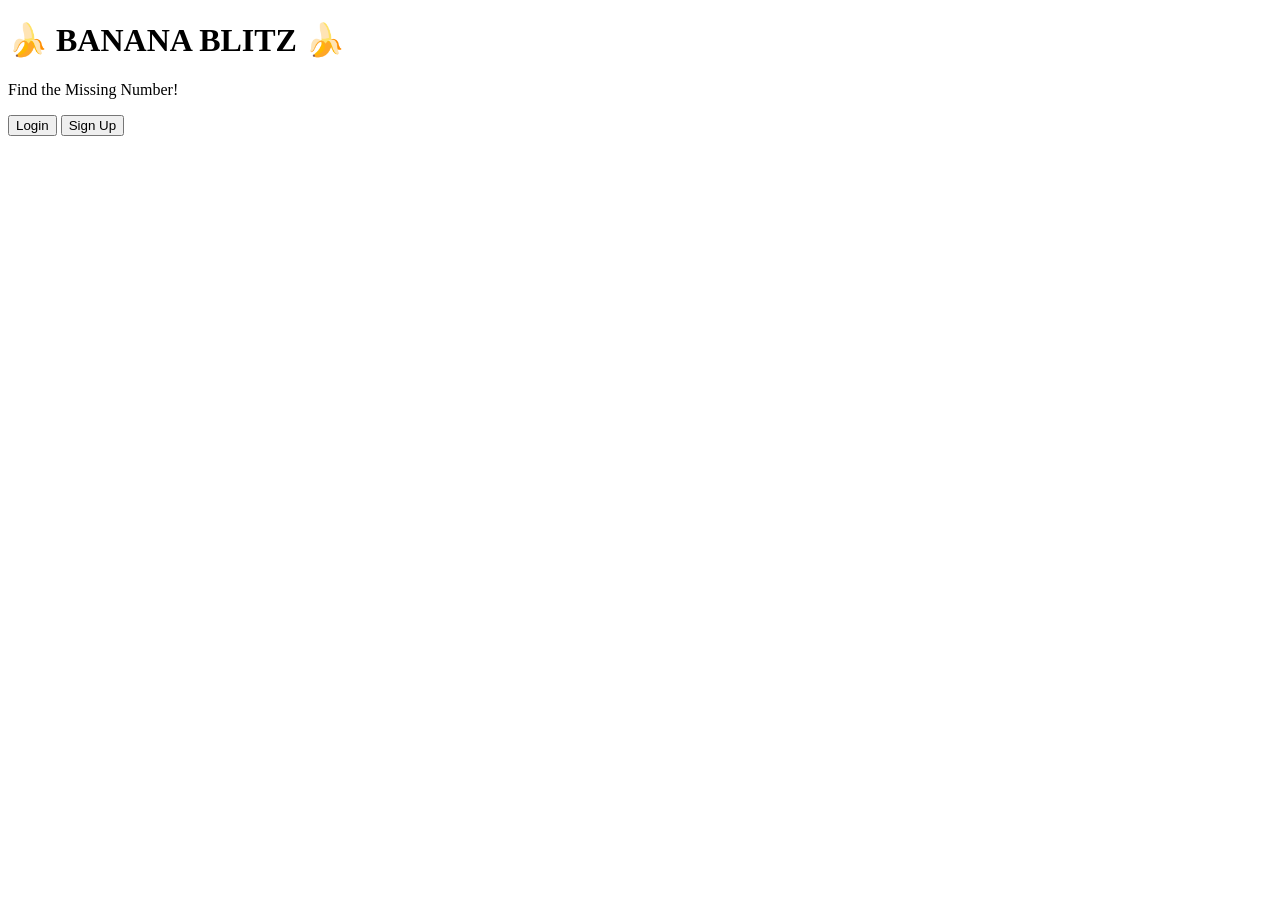
==== index.html @ c2230bfd "create login, signup pages & add assets" ====
<!DOCTYPE html>
<html>
<head>
  <title>Banana Blitz</title>
  
  <!-- Link to external CSS file -->
  <link rel="stylesheet" href="style.css">
</head>
<body>

<!-- Main entry page -->
<div class="container">
  <!-- Page title -->
  <h1>🍌 BANANA BLITZ 🍌</h1>
  <!-- Short description -->
  <p>Find the Missing Number!</p>

  <!-- Navigation buttons -->
  <button onclick="location.href='login.html'">Login</button>
  <button onclick="location.href='signup.html'">Sign Up</button>
</div>

</body>
</html>
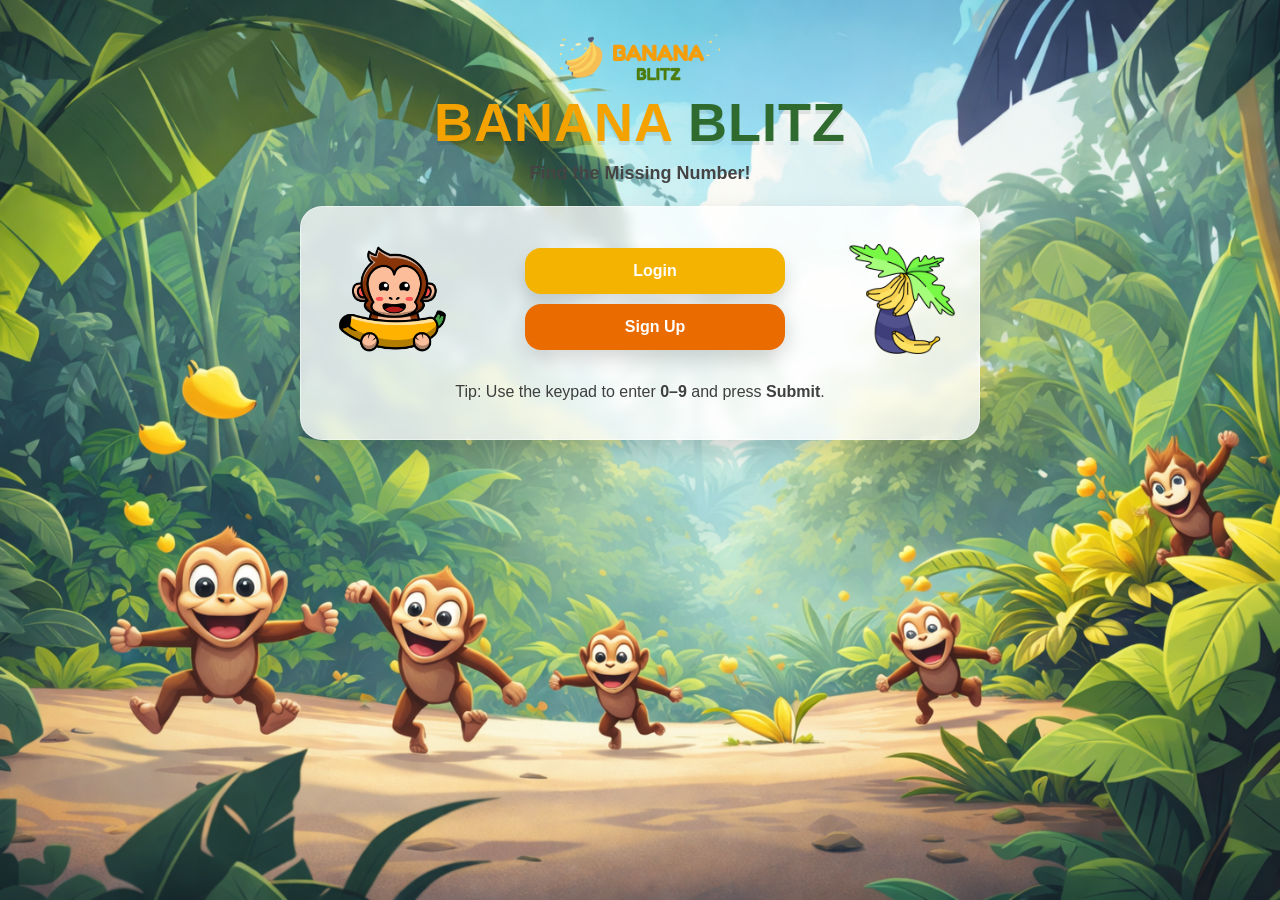
==== commit d410d4ca: "add logo and bg to all pages" ====
--- a/index.html
+++ b/index.html
@@ -1,24 +1,35 @@
 <!DOCTYPE html>
-<html>
+<html lang="en">
 <head>
+  <meta charset="UTF-8" />
+  <meta name="viewport" content="width=device-width, initial-scale=1.0"/>
   <title>Banana Blitz</title>
-  
-  <!-- Link to external CSS file -->
-  <link rel="stylesheet" href="style.css">
+  <link rel="stylesheet" href="style.css"/>
 </head>
-<body>
+<body class="bg">
+  <div class="page">
+    <header class="topBrand">
+      <img class="logo" src="assets/img/logo.png" alt="Banana Blitz Logo">
+      <h1 class="title">BANANA <span>BLITZ</span></h1>
+      <p class="subtitle">Find the Missing Number!</p>
+    </header>
 
-<!-- Main entry page -->
-<div class="container">
-  <!-- Page title -->
-  <h1>🍌 BANANA BLITZ 🍌</h1>
-  <!-- Short description -->
-  <p>Find the Missing Number!</p>
+    <main class="card centerCard">
+      <div class="heroRow">
+        <img class="heroMonkey" src="assets/img/monkey.png" alt="Monkey">
+        <div class="heroButtons">
+          <button class="btn btn-yellow" id="goLogin">Login</button>
+          <button class="btn btn-orange" id="goSignup">Sign Up</button>
+        </div>
+        <img class="heroBanana" src="assets/img/banana.png" alt="Banana">
+      </div>
 
-  <!-- Navigation buttons -->
-  <button onclick="location.href='login.html'">Login</button>
-  <button onclick="location.href='signup.html'">Sign Up</button>
-</div>
+      <p class="hint">
+        Tip: Use the keypad to enter <b>0–9</b> and press <b>Submit</b>.
+      </p>
+    </main>
+  </div>
 
+  <script type="module" src="app.js"></script>
 </body>
 </html>
--- a/style.css
+++ b/style.css
@@ -0,0 +1,262 @@
+:root{
+  --shadow: 0 10px 25px rgba(0,0,0,.15);
+  --card: rgba(255,255,255,.78);
+  --stroke: rgba(255,255,255,.45);
+  --text: #2b2b2b;
+}
+
+*{ box-sizing:border-box; }
+a{ color:#ff7a00; font-weight:700; text-decoration:none; }
+a:hover{ text-decoration:underline; }
+
+body.bg{
+  margin:0;
+  font-family: "Segoe UI", Arial, sans-serif;
+  color:var(--text);
+  background: url("assets/img/background.png") center/cover no-repeat fixed;
+  min-height:100vh;
+}
+
+.page{
+  max-width: 980px;
+  margin: 0 auto;
+  padding: 24px 16px 40px;
+  position: relative;
+}
+
+.backBtn{
+  position:absolute;
+  top:18px;
+  left:18px;
+  width:54px;
+  height:54px;
+  border:none;
+  border-radius:999px;
+  background:#f5b300;
+  box-shadow: var(--shadow);
+  font-size:26px;
+  cursor:pointer;
+}
+
+.topBrand{
+  text-align:center;
+  margin-top: 10px;
+}
+.topBrand.small{ margin-top: 30px; }
+.logo{ width:160px; display:block; margin:0 auto 8px; }
+.smallLogo{ width:110px; }
+.title{
+  margin:0;
+  font-size: 54px;
+  letter-spacing:1px;
+  font-weight: 900;
+  color:#f3a200;
+  text-shadow:0 4px 0 rgba(0,0,0,.08);
+}
+.title span{
+  color:#2f6b2f;
+}
+.subtitle{
+  margin:10px 0 0;
+  font-size: 18px;
+  font-weight:600;
+  color:#444;
+}
+
+.card{
+  margin: 22px auto 0;
+  padding: 22px;
+  border-radius: 22px;
+  background: var(--card);
+  border: 1px solid var(--stroke);
+  box-shadow: var(--shadow);
+  backdrop-filter: blur(6px);
+}
+
+.centerCard{ text-align:center; max-width: 680px; }
+.formCard{ max-width: 620px; }
+
+.label{
+  display:block;
+  text-align:left;
+  margin: 12px 0 6px;
+  font-weight: 800;
+}
+
+.input{
+  width:100%;
+  padding: 14px 14px;
+  border-radius: 14px;
+  border: 1px solid rgba(0,0,0,.1);
+  font-size: 16px;
+  outline:none;
+}
+
+.btn{
+  border:none;
+  border-radius: 16px;
+  padding: 14px 18px;
+  font-weight: 900;
+  font-size: 16px;
+  cursor:pointer;
+  box-shadow: 0 10px 18px rgba(0,0,0,.14);
+  transition: transform .06s ease;
+}
+.btn:active{ transform: translateY(2px); }
+.btn.full{ width:100%; margin-top: 12px; }
+
+.btn-yellow{ background:#f3b300; color:white; }
+.btn-orange{ background:#ea6b00; color:white; }
+.btn-green{ background:#2fb35a; color:white; }
+.btn-blue{ background:#2f85d6; color:white; }
+.btn-red{ background:#e23b3b; color:white; }
+.btn-dark{ background:#2b2b2b; color:white; }
+
+.smallBtn{ padding:10px 12px; border-radius:12px; font-size:14px; }
+
+.msg{ margin-top: 10px; font-weight: 800; }
+.smallText{ margin-top: 12px; }
+
+.h2{ margin: 0 0 12px; }
+.center{ text-align:center; }
+
+.heroRow{
+  display:flex;
+  align-items:center;
+  justify-content:space-between;
+  gap:16px;
+}
+.heroMonkey{ width:140px; }
+.heroBanana{ width:110px; }
+.heroButtons{ display:flex; flex-direction:column; gap:10px; width: 260px; }
+
+.hint{ opacity:.9; margin-top:14px; }
+
+.bottomDecor{
+  display:flex;
+  justify-content:space-between;
+  margin-top: 14px;
+  opacity:.95;
+}
+.decorMonkey{ width:160px; }
+.decorBanana{ width:120px; }
+
+.topBar{
+  display:flex;
+  justify-content:flex-end;
+}
+.userBox{
+  display:flex;
+  gap:10px;
+  align-items:center;
+  font-weight:900;
+}
+
+.levelsGrid{
+  display:grid;
+  grid-template-columns: repeat(3, 1fr);
+  gap: 14px;
+  margin-top: 18px;
+}
+.levelCard{
+  border-radius: 22px;
+  padding: 18px;
+  background: rgba(255,255,255,.78);
+  box-shadow: var(--shadow);
+  border: 1px solid rgba(255,255,255,.5);
+  text-align:center;
+}
+.levelCard h3{ margin:0 0 6px; font-size:22px; }
+.levelCard p{ margin:0 0 12px; font-weight:800; }
+
+.levelCard.green{ outline: 3px solid rgba(47,179,90,.2); }
+.levelCard.orange{ outline: 3px solid rgba(234,107,0,.2); }
+.levelCard.red{ outline: 3px solid rgba(226,59,59,.2); }
+
+.rowBtns{
+  display:flex;
+  gap: 12px;
+  justify-content:center;
+  margin-top: 14px;
+}
+
+/* GAME */
+.gameTop{
+  display:flex;
+  justify-content:space-between;
+  align-items:center;
+  margin-top: 12px;
+}
+.pill{
+  padding: 10px 14px;
+  border-radius: 999px;
+  background: rgba(255,255,255,.75);
+  border: 1px solid rgba(255,255,255,.5);
+  box-shadow: var(--shadow);
+  font-weight: 900;
+}
+.timerPill{
+  padding: 10px 14px;
+  border-radius: 999px;
+  background:#2fb35a;
+  color:white;
+  box-shadow: var(--shadow);
+  font-weight: 900;
+}
+
+.gameArea{ max-width: 760px; }
+.answerBox{ display:flex; justify-content:center; margin: 12px 0; }
+.answerInput{
+  width: 160px;
+  text-align:center;
+  font-size: 28px;
+  font-weight: 900;
+}
+
+.keypad{
+  display:grid;
+  grid-template-columns: repeat(4, 1fr);
+  gap: 10px;
+  margin: 12px 0;
+}
+.key{
+  background:white;
+  border: 1px solid rgba(0,0,0,.08);
+  border-radius: 14px;
+  padding: 14px;
+  font-weight: 900;
+  font-size: 18px;
+  cursor:pointer;
+  box-shadow: 0 8px 16px rgba(0,0,0,.10);
+}
+
+.bigScore{
+  font-size: 70px;
+  font-weight: 1000;
+  color:#ea6b00;
+  text-shadow:0 6px 0 rgba(0,0,0,.06);
+  margin: 10px 0 6px;
+}
+
+/* Leaderboard */
+.tableHead, .tableRow{
+  display:grid;
+  grid-template-columns: 90px 1fr 130px;
+  gap: 10px;
+  padding: 10px;
+  font-weight: 900;
+}
+.tableHead{
+  border-bottom: 2px solid rgba(0,0,0,.08);
+}
+.tableRow{
+  border-bottom: 1px solid rgba(0,0,0,.06);
+  align-items:center;
+}
+.tableRow:last-child{ border-bottom:none; }
+
+@media (max-width: 780px){
+  .levelsGrid{ grid-template-columns: 1fr; }
+  .heroRow{ flex-direction:column; }
+  .heroButtons{ width:100%; }
+}
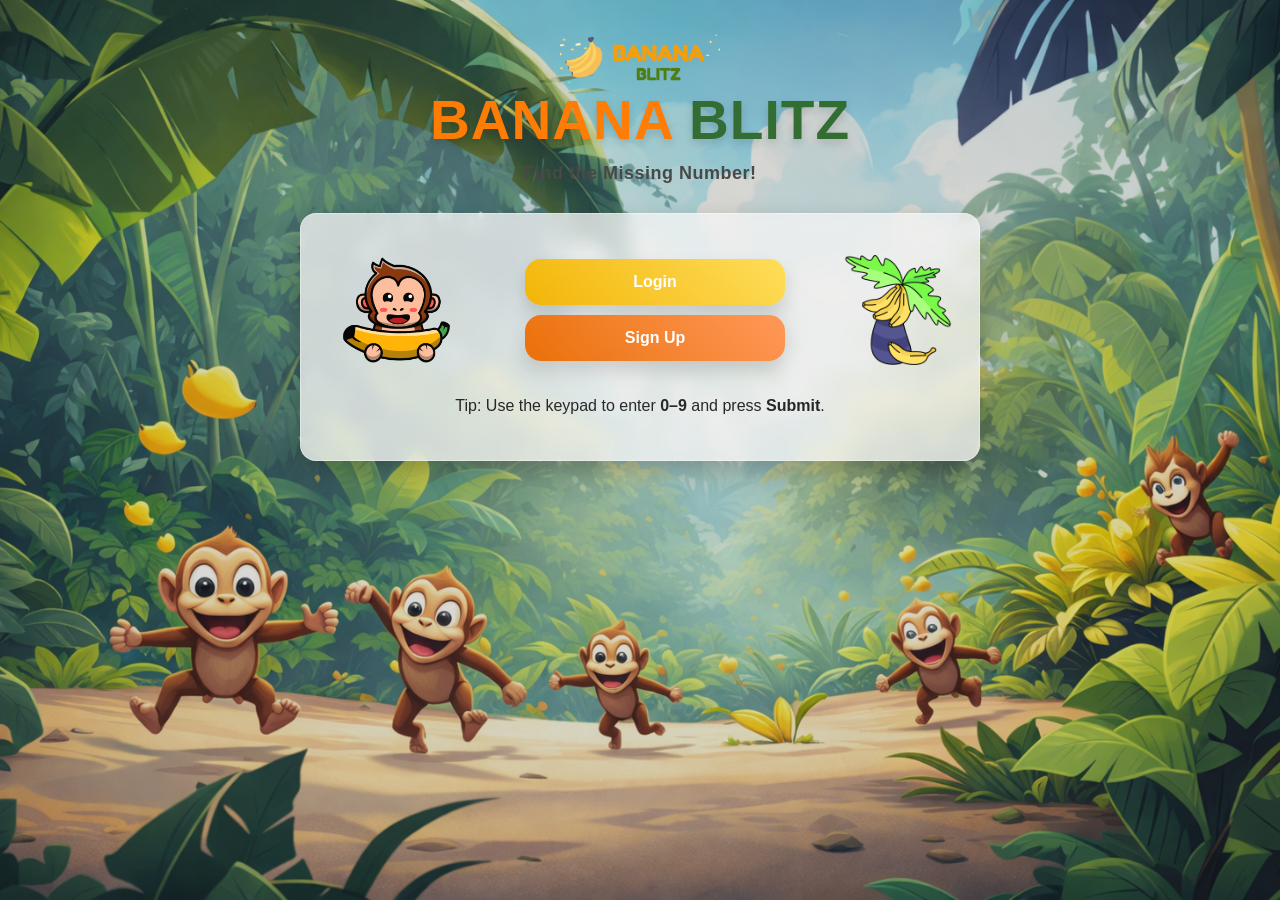
==== commit 9f59dbc5: "modified" ====
--- a/index.html
+++ b/index.html
@@ -30,6 +30,14 @@
     </main>
   </div>
 
-  <script type="module" src="app.js"></script>
+  <script>
+    // redirect main page buttons to login and signup pages
+    document.getElementById('goLogin').addEventListener('click', () => {
+      location.href = 'login.html';
+    });
+    document.getElementById('goSignup').addEventListener('click', () => {
+      location.href = 'signup.html';
+    });
+  </script>
 </body>
 </html>
--- a/style.css
+++ b/style.css
@@ -1,20 +1,52 @@
 :root{
-  --shadow: 0 10px 25px rgba(0,0,0,.15);
-  --card: rgba(255,255,255,.78);
-  --stroke: rgba(255,255,255,.45);
-  --text: #2b2b2b;
+  --shadow: 0 10px 25px rgba(0,0,0,.25);
+  --card: rgba(245,245,245,.78);
+  --card-alt: rgba(255,255,255,.9);
+  --stroke: rgba(255,255,255,.35);
+  --text: #1f1f1f;
+  --primary: #ff7a00;
+  --accent: #2f85d6;
+  --radius: 16px;
+  --space: 14px;
+  --transition: .3s ease;
+  --btn-grad-yellow: linear-gradient(45deg,#f3b300,#ffdd55);
+  --btn-grad-orange: linear-gradient(45deg,#ea6b00,#ff9553);
+  --btn-grad-green: linear-gradient(45deg,#2fb35a,#66d37f);
+  --btn-grad-blue: linear-gradient(45deg,#2f85d6,#69aaff);
+  --btn-grad-red: linear-gradient(45deg,#e23b3b,#ff6b6b);
+  --btn-grad-dark: linear-gradient(45deg,#2b2b2b,#434343);
 }
 
 *{ box-sizing:border-box; }
-a{ color:#ff7a00; font-weight:700; text-decoration:none; }
-a:hover{ text-decoration:underline; }
+html{ scroll-behavior:smooth; overflow-x:hidden; }
+body, input, button, textarea{ -webkit-font-smoothing: antialiased; }
+body{font-family: 'Segoe UI', Arial, sans-serif; line-height:1.5; color:var(--text); background-color:#fafafa;}
+
+a{ color:var(--primary); font-weight:700; text-decoration:none; transition: color .2s ease; }
+a:hover{ text-decoration:underline; color:darken(var(--primary),10%); }
+
+/* custom scrollbar */
+::-webkit-scrollbar { width: 8px; }
+::-webkit-scrollbar-track { background: rgba(0,0,0,.1); }
+::-webkit-scrollbar-thumb { background: rgba(0,0,0,.2); border-radius: 4px; }
+::-webkit-scrollbar-thumb:hover { background: rgba(0,0,0,.3); }
 
 body.bg{
   margin:0;
-  font-family: "Segoe UI", Arial, sans-serif;
   color:var(--text);
-  background: url("assets/img/background.png") center/cover no-repeat fixed;
+  background: url("assets/img/background.png") center/cover no-repeat;
+  background-color: rgba(0,0,0,.15);
+  background-blend-mode: darken;
   min-height:100vh;
+  animation: bgMove 60s linear infinite;
+  position: relative;
+}
+body.bg:after{
+  content:'';
+  position:absolute;
+  top:0; left:0; right:0; bottom:0;
+  background: radial-gradient(circle at center, rgba(255,255,255,.05) 0%, transparent 70%);
+  pointer-events:none;
 }
 
 .page{
@@ -22,6 +54,8 @@
   margin: 0 auto;
   padding: 24px 16px 40px;
   position: relative;
+  opacity:0;
+  animation: slideIn .6s ease-out forwards;
 }
 
 .backBtn{
@@ -32,15 +66,22 @@
   height:54px;
   border:none;
   border-radius:999px;
-  background:#f5b300;
+  background: linear-gradient(45deg,#f5b300,#ffea00);
   box-shadow: var(--shadow);
   font-size:26px;
   cursor:pointer;
+  transition: transform .2s ease, box-shadow .3s ease;
+}
+.backBtn:hover{
+  animation: bounce .6s;
+  transform: rotate(-10deg) scale(1.1);
+  box-shadow: 0 12px 28px rgba(0,0,0,.3);
 }
 
 .topBrand{
   text-align:center;
   margin-top: 10px;
+  animation: floatBtn 8s ease-in-out infinite;
 }
 .topBrand.small{ margin-top: 30px; }
 .logo{ width:160px; display:block; margin:0 auto 8px; }
@@ -50,8 +91,14 @@
   font-size: 54px;
   letter-spacing:1px;
   font-weight: 900;
-  color:#f3a200;
-  text-shadow:0 4px 0 rgba(0,0,0,.08);
+  color:var(--primary);
+  text-shadow:0 4px 8px rgba(0,0,0,.15);
+  line-height:1.1;
+  animation: titlePop 8s ease-in-out infinite alternate;
+  opacity:0;
+  animation-name: titlePop, fadeIn;
+  animation-duration: 8s, .8s;
+  animation-fill-mode: forwards;
 }
 .title span{
   color:#2f6b2f;
@@ -61,16 +108,31 @@
   font-size: 18px;
   font-weight:600;
   color:#444;
+  opacity:.95;
+  opacity:0;
+  animation: fadeIn .8s .2s forwards;
+  letter-spacing: .5px;
 }
 
 .card{
-  margin: 22px auto 0;
-  padding: 22px;
-  border-radius: 22px;
+  margin: 26px auto 0;
+  padding: 26px;
+  border-radius: var(--radius);
   background: var(--card);
   border: 1px solid var(--stroke);
   box-shadow: var(--shadow);
-  backdrop-filter: blur(6px);
+  backdrop-filter: blur(8px);
+  opacity:0;
+  animation: fadeIn .6s forwards;
+  transition: transform var(--transition), box-shadow var(--transition), background var(--transition);
+}
+.card:hover{
+  background: var(--card-alt);
+  transform: translateY(-3px) rotateY(2deg);
+}
+.card:hover{
+  transform: translateY(-4px);
+  box-shadow: 0 15px 30px rgba(0,0,0,.2);
 }
 
 .centerCard{ text-align:center; max-width: 680px; }
@@ -81,38 +143,105 @@
   text-align:left;
   margin: 12px 0 6px;
   font-weight: 800;
+  opacity:0;
+  animation: fadeIn .8s forwards;
+  text-shadow: 0 1px 2px rgba(0,0,0,.1);
+  letter-spacing:.3px;
 }
 
 .input{
   width:100%;
-  padding: 14px 14px;
-  border-radius: 14px;
-  border: 1px solid rgba(0,0,0,.1);
+  padding: var(--space);
+  border-radius: var(--radius);
+  border: 1px solid rgba(0,0,0,.15);
   font-size: 16px;
   outline:none;
+  background: rgba(255,255,255,.95);
+  transition: border-color var(--transition), box-shadow var(--transition);
+}
+.input::placeholder{ font-style: italic; color:rgba(0,0,0,.4); }
+.input:focus{
+  border-color: #2f85d6;
+  box-shadow: 0 0 8px rgba(47,133,214,.25);
 }
 
 .btn{
   border:none;
-  border-radius: 16px;
-  padding: 14px 18px;
+  border-radius: var(--radius);
+  padding: var(--space) 18px;
   font-weight: 900;
   font-size: 16px;
   cursor:pointer;
   box-shadow: 0 10px 18px rgba(0,0,0,.14);
-  transition: transform .06s ease;
-}
-.btn:active{ transform: translateY(2px); }
+  transition: transform var(--transition), box-shadow var(--transition), background var(--transition);
+  animation: floatBtn 6s ease-in-out infinite;
+}
+.btn:hover{
+  transform: translateY(-2px) scale(1.02);
+  box-shadow: 0 12px 24px rgba(0,0,0,.2);
+  background-position: right center;
+  animation: hoverPulse .4s ease-in-out;
+}
+.btn:active{
+  transform: translateY(2px) scale(0.98);
+  animation: clickBounce .2s ease;
+
+  animation: clickBounce .2s ease;
+}
 .btn.full{ width:100%; margin-top: 12px; }
 
-.btn-yellow{ background:#f3b300; color:white; }
-.btn-orange{ background:#ea6b00; color:white; }
-.btn-green{ background:#2fb35a; color:white; }
-.btn-blue{ background:#2f85d6; color:white; }
-.btn-red{ background:#e23b3b; color:white; }
-.btn-dark{ background:#2b2b2b; color:white; }
+
+.btn-yellow{ background: var(--btn-grad-yellow); animation: gradientBG 3s ease infinite; color:white; }
+.btn-orange{ background: var(--btn-grad-orange); animation: gradientBG 3s ease infinite; color:white; }
+.btn-green{ background: var(--btn-grad-green); animation: gradientBG 3s ease infinite; color:white; }
+.btn-blue{ background: var(--btn-grad-blue); animation: gradientBG 3s ease infinite; color:white; }
+.btn-red{ background: var(--btn-grad-red); animation: gradientBG 3s ease infinite; color:white; }
+.btn-dark{ background: var(--btn-grad-dark); animation: gradientBG 3s ease infinite; color:white; }
 
 .smallBtn{ padding:10px 12px; border-radius:12px; font-size:14px; }
+
+@keyframes gradientBG{
+  0%{background-position:0% 50%;}
+  50%{background-position:100% 50%;}
+  100%{background-position:0% 50%;}
+}
+
+@keyframes slideIn{
+  from{opacity:0; transform: translateY(20px);} to{opacity:1; transform: translateY(0);} }
+
+@keyframes fadeIn{
+  to{opacity:1;} }
+
+@keyframes pulse{
+  0%,100%{transform: scale(1);} 50%{transform: scale(1.05);} }
+
+@keyframes floatBtn{
+  0%,100%{transform: translateY(0);} 50%{transform: translateY(-3px);} }
+
+@keyframes titlePop{
+  0%{transform: scale(1);} 100%{transform: scale(1.02);} }
+
+@keyframes hoverPulse{
+  0%{transform: translateY(-2px) scale(1);} 50%{transform: translateY(-2px) scale(1.05);} 100%{transform: translateY(-2px) scale(1.02);} }
+
+@keyframes clickBounce{
+  0%{transform: translateY(2px) scale(1);} 50%{transform: translateY(2px) scale(0.94);} 100%{transform: translateY(2px) scale(0.98);} }
+
+@keyframes fadeIn{
+  to{opacity:1;}
+}
+
+@keyframes bgMove{
+  0%{background-position: center top;}
+  50%{background-position: center bottom;}
+  100%{background-position: center top;}
+}
+
+
+@keyframes bounce{
+  0%,100%{transform: translateY(0);}
+  50%{transform: translateY(-4px);}
+}
 
 .msg{ margin-top: 10px; font-weight: 800; }
 .smallText{ margin-top: 12px; }
@@ -126,11 +255,11 @@
   justify-content:space-between;
   gap:16px;
 }
-.heroMonkey{ width:140px; }
-.heroBanana{ width:110px; }
-.heroButtons{ display:flex; flex-direction:column; gap:10px; width: 260px; }
-
-.hint{ opacity:.9; margin-top:14px; }
+.heroMonkey{ width:140px; animation: floatBtn 5s ease-in-out infinite; }
+.heroBanana{ width:110px; animation: floatBtn 5s ease-in-out infinite; }
+.heroButtons{ display:flex; flex-direction:column; gap:10px; width: 260px; animation: fadeIn .8s 1s forwards; }
+
+.hint{ opacity:.9; margin-top:14px; opacity:0; animation: fadeIn .8s .4s forwards; }
 
 .bottomDecor{
   display:flex;
@@ -165,6 +294,12 @@
   box-shadow: var(--shadow);
   border: 1px solid rgba(255,255,255,.5);
   text-align:center;
+  transition: transform var(--transition), background var(--transition), box-shadow var(--transition);
+}
+.levelCard:hover{
+  transform: translateY(-4px);
+  background: rgba(255,255,255,.9);
+  box-shadow: 0 15px 30px rgba(0,0,0,.2);
 }
 .levelCard h3{ margin:0 0 6px; font-size:22px; }
 .levelCard p{ margin:0 0 12px; font-weight:800; }
@@ -194,14 +329,20 @@
   border: 1px solid rgba(255,255,255,.5);
   box-shadow: var(--shadow);
   font-weight: 900;
+  transition: transform var(--transition), background var(--transition);
+}
+.pill:hover{
+  background: var(--card-alt);
+  transform: translateY(-2px);
 }
 .timerPill{
   padding: 10px 14px;
   border-radius: 999px;
-  background:#2fb35a;
+  background: linear-gradient(45deg,#2fb35a,#66d37f);
   color:white;
   box-shadow: var(--shadow);
   font-weight: 900;
+  animation: pulse 2s ease-in-out infinite;
 }
 
 .gameArea{ max-width: 760px; }
@@ -228,14 +369,25 @@
   font-size: 18px;
   cursor:pointer;
   box-shadow: 0 8px 16px rgba(0,0,0,.10);
+  transition: transform var(--transition), background var(--transition), box-shadow var(--transition);
+}
+.key:hover{
+  background: var(--btn-grad-blue);
+  color:#fff;
+  transform: translateY(-2px);
+  box-shadow: 0 10px 20px rgba(0,0,0,.15);
+}
+.key:active{
+  transform: translateY(0) scale(0.97);
 }
 
 .bigScore{
   font-size: 70px;
   font-weight: 1000;
   color:#ea6b00;
-  text-shadow:0 6px 0 rgba(0,0,0,.06);
+  text-shadow:0 6px 12px rgba(0,0,0,.1);
   margin: 10px 0 6px;
+  animation: titlePop 6s ease-in-out infinite alternate;
 }
 
 /* Leaderboard */
@@ -252,7 +404,10 @@
 .tableRow{
   border-bottom: 1px solid rgba(0,0,0,.06);
   align-items:center;
-}
+  transition: background var(--transition);
+}
+.tableRow:nth-child(even){ background: rgba(0,0,0,.02); }
+.tableRow:hover{ background: rgba(0,0,0,.04); }
 .tableRow:last-child{ border-bottom:none; }
 
 @media (max-width: 780px){
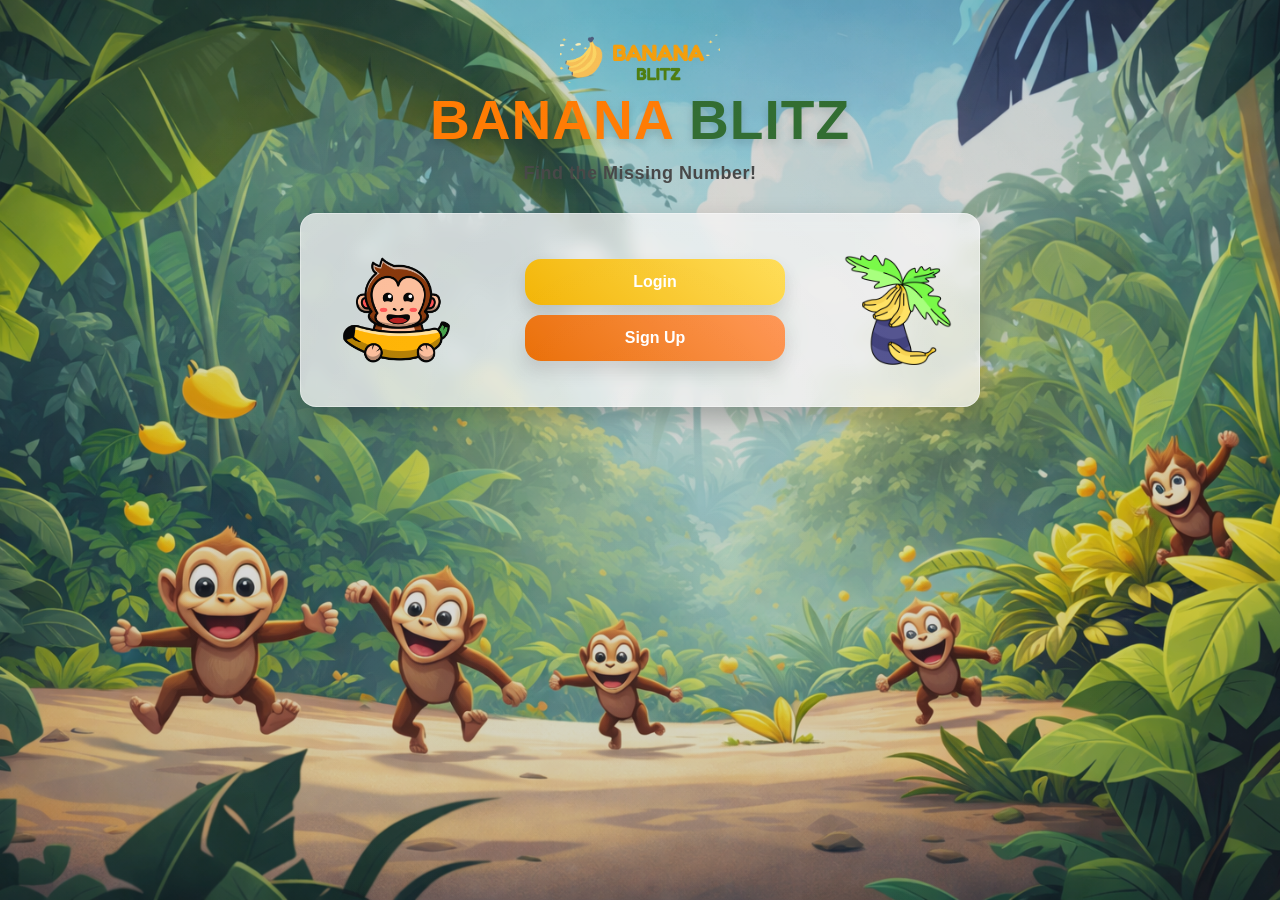
==== commit a6c42966: "modifications & bug fix" ====
--- a/index.html
+++ b/index.html
@@ -1,43 +1,134 @@
 <!DOCTYPE html>
 <html lang="en">
+
 <head>
-  <meta charset="UTF-8" />
-  <meta name="viewport" content="width=device-width, initial-scale=1.0"/>
-  <title>Banana Blitz</title>
-  <link rel="stylesheet" href="style.css"/>
+<meta charset="UTF-8">
+<meta name="viewport" content="width=device-width, initial-scale=1.0">
+<title>Banana Blitz</title>
+
+<link rel="stylesheet" href="style.css">
+
 </head>
+
 <body class="bg">
-  <div class="page">
-    <header class="topBrand">
-      <img class="logo" src="assets/img/logo.png" alt="Banana Blitz Logo">
-      <h1 class="title">BANANA <span>BLITZ</span></h1>
-      <p class="subtitle">Find the Missing Number!</p>
-    </header>
 
-    <main class="card centerCard">
-      <div class="heroRow">
-        <img class="heroMonkey" src="assets/img/monkey.png" alt="Monkey">
-        <div class="heroButtons">
-          <button class="btn btn-yellow" id="goLogin">Login</button>
-          <button class="btn btn-orange" id="goSignup">Sign Up</button>
-        </div>
-        <img class="heroBanana" src="assets/img/banana.png" alt="Banana">
-      </div>
+<!-- Everything lives inside here -->
+<div class="page">
 
-      <p class="hint">
-        Tip: Use the keypad to enter <b>0–9</b> and press <b>Submit</b>.
-      </p>
-    </main>
-  </div>
+<!-- Top branding stuff (logo, title) -->
+<header class="topBrand">
+<img class="logo" src="assets/img/logo.png" alt="Banana Blitz Logo">
 
-  <script>
-    // redirect main page buttons to login and signup pages
-    document.getElementById('goLogin').addEventListener('click', () => {
-      location.href = 'login.html';
-    });
-    document.getElementById('goSignup').addEventListener('click', () => {
-      location.href = 'signup.html';
-    });
-  </script>
+<h1 class="title">
+BANANA <span>BLITZ</span>
+</h1>
+
+<p class="subtitle">
+Find the Missing Number!
+</p>
+</header>
+
+<!-- The big central box with the monkey and buttons -->
+<main class="card centerCard">
+
+<div class="heroRow">
+
+<!-- Left side monkey -->
+<img class="heroMonkey" src="assets/img/monkey.png" alt="Monkey">
+
+<!-- The buttons to log in or sign up -->
+<div class="heroButtons">
+
+<button class="btn btn-yellow" id="goLogin">
+Login
+</button>
+
+<button class="btn btn-orange" id="goSignup">
+Sign Up
+</button>
+
+</div>
+
+<!-- Right side banana -->
+<img class="heroBanana" src="assets/img/banana.png" alt="Banana">
+
+</div>
+
+</main>
+
+</div>
+
+
+<script>
+
+// -- sounds --
+
+const sounds = {
+
+click: new Audio("assets/sfx/click.wav"),
+correct: new Audio("assets/sfx/correct.mp3"),
+wrong: new Audio("assets/sfx/wrong.wav"),
+timeup: new Audio("assets/sfx/timeup.wav")
+
+};
+
+
+// plays our sounds
+
+function playSound(name){
+
+const s = sounds[name];
+
+if(!s){
+console.warn("Sound not found:", name);
+return;
+}
+
+s.currentTime = 0;
+
+const promise = s.play();
+
+if(promise !== undefined){
+promise.catch(error => {
+console.warn("Audio play failed:", error);
+});
+}
+
+}
+
+
+// -- button clicks --
+
+const loginBtn = document.getElementById("goLogin");
+const signupBtn = document.getElementById("goSignup");
+
+
+loginBtn.addEventListener("click", () => {
+
+playSound("click");
+
+setTimeout(() => {
+
+location.href = "login.html";
+
+},150);
+
+});
+
+
+signupBtn.addEventListener("click", () => {
+
+playSound("click");
+
+setTimeout(() => {
+
+location.href = "signup.html";
+
+},150);
+
+});
+
+</script>
+
 </body>
 </html>
--- a/style.css
+++ b/style.css
@@ -1,3 +1,6 @@
+/* style.css - all the pretty colors, layouts, and bouncy animations live here */
+
+/* -- colors & sizes -- */
 :root{
   --shadow: 0 10px 25px rgba(0,0,0,.25);
   --card: rgba(245,245,245,.78);
@@ -17,6 +20,7 @@
   --btn-grad-dark: linear-gradient(45deg,#2b2b2b,#434343);
 }
 
+/* -- bare bones reset -- */
 *{ box-sizing:border-box; }
 html{ scroll-behavior:smooth; overflow-x:hidden; }
 body, input, button, textarea{ -webkit-font-smoothing: antialiased; }
@@ -25,7 +29,7 @@
 a{ color:var(--primary); font-weight:700; text-decoration:none; transition: color .2s ease; }
 a:hover{ text-decoration:underline; color:darken(var(--primary),10%); }
 
-/* custom scrollbar */
+/* make the scrollbar look less ugly */
 ::-webkit-scrollbar { width: 8px; }
 ::-webkit-scrollbar-track { background: rgba(0,0,0,.1); }
 ::-webkit-scrollbar-thumb { background: rgba(0,0,0,.2); border-radius: 4px; }
@@ -49,6 +53,7 @@
   pointer-events:none;
 }
 
+/* -- big layout boxes -- */
 .page{
   max-width: 980px;
   margin: 0 auto;
@@ -114,6 +119,7 @@
   letter-spacing: .5px;
 }
 
+/* -- ui elements (buttons, inputs, cards) -- */
 .card{
   margin: 26px auto 0;
   padding: 26px;
@@ -200,6 +206,7 @@
 
 .smallBtn{ padding:10px 12px; border-radius:12px; font-size:14px; }
 
+/* -- keyframes (making things wiggle and pop) -- */
 @keyframes gradientBG{
   0%{background-position:0% 50%;}
   50%{background-position:100% 50%;}
@@ -249,6 +256,9 @@
 .h2{ margin: 0 0 12px; }
 .center{ text-align:center; }
 
+/* -- page specific styling -- */
+
+/* homepage hero */
 .heroRow{
   display:flex;
   align-items:center;
@@ -281,6 +291,7 @@
   font-weight:900;
 }
 
+/* difficulty level cards */
 .levelsGrid{
   display:grid;
   grid-template-columns: repeat(3, 1fr);
@@ -315,13 +326,14 @@
   margin-top: 14px;
 }
 
-/* GAME */
+/* main game screen stuff */
 .gameTop{
   display:flex;
-  justify-content:space-between;
+  justify-content:space-evenly;
   align-items:center;
   margin-top: 12px;
 }
+
 .pill{
   padding: 10px 14px;
   border-radius: 999px;
@@ -390,7 +402,7 @@
   animation: titlePop 6s ease-in-out infinite alternate;
 }
 
-/* Leaderboard */
+/* leaderboard table */
 .tableHead, .tableRow{
   display:grid;
   grid-template-columns: 90px 1fr 130px;
@@ -410,8 +422,24 @@
 .tableRow:hover{ background: rgba(0,0,0,.04); }
 .tableRow:last-child{ border-bottom:none; }
 
+/* -- mobile tweaks -- */
 @media (max-width: 780px){
   .levelsGrid{ grid-template-columns: 1fr; }
   .heroRow{ flex-direction:column; }
   .heroButtons{ width:100%; }
+}
+.puzzleBox.center{
+  width:100%;
+  max-width:420px;
+  margin:25px auto;
+  display:flex;
+  justify-content:center;
+  align-items:center;
+}
+
+.bananaImg{
+  width:100%;
+  max-width:380px;
+  border-radius:12px;
+  box-shadow:0 10px 20px rgba(0,0,0,0.25);
 }
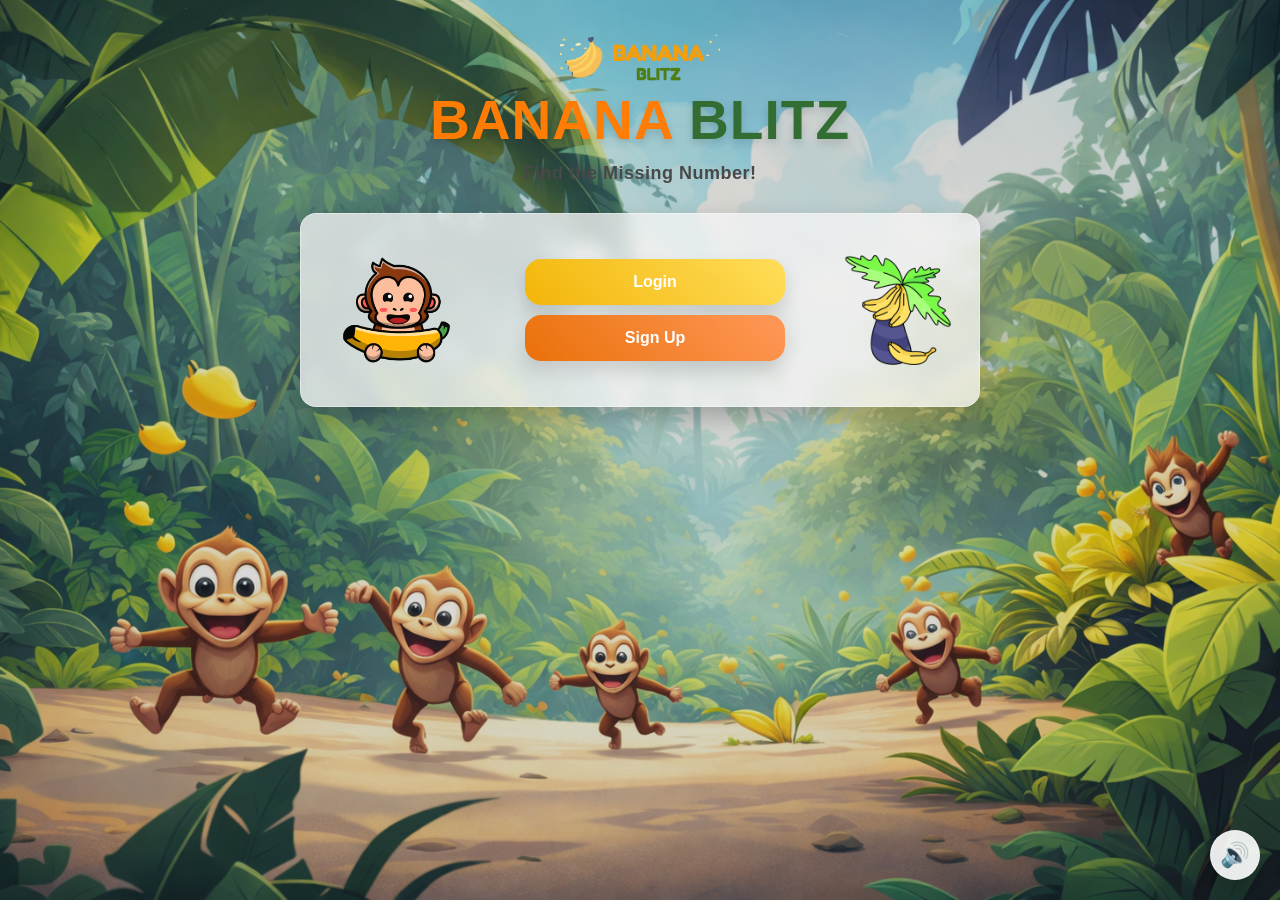
==== commit 3021ab9e: "added a mute button" ====
--- a/index.html
+++ b/index.html
@@ -12,10 +12,10 @@
 
 <body class="bg">
 
-<!-- Everything lives inside here -->
+<!-- Wrapper container that holds all page content. -->
 <div class="page">
 
-<!-- Top branding stuff (logo, title) -->
+<!-- Displays the game logo and title. -->
 <header class="topBrand">
 <img class="logo" src="assets/img/logo.png" alt="Banana Blitz Logo">
 
@@ -28,15 +28,15 @@
 </p>
 </header>
 
-<!-- The big central box with the monkey and buttons -->
+<!-- Main central card layout containing the interactive elements. -->
 <main class="card centerCard">
 
 <div class="heroRow">
 
-<!-- Left side monkey -->
+<!-- Displays the monkey mascot on the left. -->
 <img class="heroMonkey" src="assets/img/monkey.png" alt="Monkey">
 
-<!-- The buttons to log in or sign up -->
+<!-- Contains the navigation buttons for logging in and signing up. -->
 <div class="heroButtons">
 
 <button class="btn btn-yellow" id="goLogin">
@@ -49,7 +49,7 @@
 
 </div>
 
-<!-- Right side banana -->
+<!-- Displays the banana graphic on the right. -->
 <img class="heroBanana" src="assets/img/banana.png" alt="Banana">
 
 </div>
@@ -61,7 +61,7 @@
 
 <script>
 
-// -- sounds --
+// Preloads all game sound effects for immediate playback.
 
 const sounds = {
 
@@ -73,7 +73,7 @@
 };
 
 
-// plays our sounds
+// Plays a requested sound effect and resets its playback position to start.
 
 function playSound(name){
 
@@ -97,38 +97,36 @@
 }
 
 
-// -- button clicks --
+// Hooks up click events to elements using element IDs.
 
 const loginBtn = document.getElementById("goLogin");
 const signupBtn = document.getElementById("goSignup");
 
 
 loginBtn.addEventListener("click", () => {
-
-playSound("click");
-
-setTimeout(() => {
-
-location.href = "login.html";
-
-},150);
-
+  playSound("click");
+  setTimeout(() => {
+    location.href = "login.html";
+  },150);
 });
 
-
 signupBtn.addEventListener("click", () => {
-
-playSound("click");
-
-setTimeout(() => {
-
-location.href = "signup.html";
-
-},150);
-
+  playSound("click");
+  setTimeout(() => {
+    location.href = "signup.html";
+  },150);
 });
 
 </script>
 
+<script type="module">
+  import { initBackgroundMusic } from "./sound.js";
+  // Initializes background music upon the user's first interaction with the page.
+  document.body.addEventListener("click", () => {
+    initBackgroundMusic();
+  }, { once: true });
+</script>
+
+<script type="module" src="mute.js"></script>
 </body>
 </html>
--- a/style.css
+++ b/style.css
@@ -1,445 +1,470 @@
-/* style.css - all the pretty colors, layouts, and bouncy animations live here */
-
-/* -- colors & sizes -- */
-:root{
-  --shadow: 0 10px 25px rgba(0,0,0,.25);
-  --card: rgba(245,245,245,.78);
-  --card-alt: rgba(255,255,255,.9);
-  --stroke: rgba(255,255,255,.35);
-  --text: #1f1f1f;
-  --primary: #ff7a00;
-  --accent: #2f85d6;
-  --radius: 16px;
-  --space: 14px;
-  --transition: .3s ease;
-  --btn-grad-yellow: linear-gradient(45deg,#f3b300,#ffdd55);
-  --btn-grad-orange: linear-gradient(45deg,#ea6b00,#ff9553);
-  --btn-grad-green: linear-gradient(45deg,#2fb35a,#66d37f);
-  --btn-grad-blue: linear-gradient(45deg,#2f85d6,#69aaff);
-  --btn-grad-red: linear-gradient(45deg,#e23b3b,#ff6b6b);
-  --btn-grad-dark: linear-gradient(45deg,#2b2b2b,#434343);
-}
-
-/* -- bare bones reset -- */
-*{ box-sizing:border-box; }
-html{ scroll-behavior:smooth; overflow-x:hidden; }
-body, input, button, textarea{ -webkit-font-smoothing: antialiased; }
-body{font-family: 'Segoe UI', Arial, sans-serif; line-height:1.5; color:var(--text); background-color:#fafafa;}
-
-a{ color:var(--primary); font-weight:700; text-decoration:none; transition: color .2s ease; }
-a:hover{ text-decoration:underline; color:darken(var(--primary),10%); }
-
-/* make the scrollbar look less ugly */
-::-webkit-scrollbar { width: 8px; }
-::-webkit-scrollbar-track { background: rgba(0,0,0,.1); }
-::-webkit-scrollbar-thumb { background: rgba(0,0,0,.2); border-radius: 4px; }
-::-webkit-scrollbar-thumb:hover { background: rgba(0,0,0,.3); }
-
-body.bg{
-  margin:0;
-  color:var(--text);
-  background: url("assets/img/background.png") center/cover no-repeat;
-  background-color: rgba(0,0,0,.15);
-  background-blend-mode: darken;
-  min-height:100vh;
-  animation: bgMove 60s linear infinite;
-  position: relative;
-}
-body.bg:after{
-  content:'';
-  position:absolute;
-  top:0; left:0; right:0; bottom:0;
-  background: radial-gradient(circle at center, rgba(255,255,255,.05) 0%, transparent 70%);
-  pointer-events:none;
-}
-
-/* -- big layout boxes -- */
-.page{
-  max-width: 980px;
-  margin: 0 auto;
-  padding: 24px 16px 40px;
-  position: relative;
-  opacity:0;
-  animation: slideIn .6s ease-out forwards;
-}
-
-.backBtn{
-  position:absolute;
-  top:18px;
-  left:18px;
-  width:54px;
-  height:54px;
-  border:none;
-  border-radius:999px;
-  background: linear-gradient(45deg,#f5b300,#ffea00);
-  box-shadow: var(--shadow);
-  font-size:26px;
-  cursor:pointer;
-  transition: transform .2s ease, box-shadow .3s ease;
-}
-.backBtn:hover{
-  animation: bounce .6s;
-  transform: rotate(-10deg) scale(1.1);
-  box-shadow: 0 12px 28px rgba(0,0,0,.3);
-}
-
-.topBrand{
-  text-align:center;
-  margin-top: 10px;
-  animation: floatBtn 8s ease-in-out infinite;
-}
-.topBrand.small{ margin-top: 30px; }
-.logo{ width:160px; display:block; margin:0 auto 8px; }
-.smallLogo{ width:110px; }
-.title{
-  margin:0;
-  font-size: 54px;
-  letter-spacing:1px;
-  font-weight: 900;
-  color:var(--primary);
-  text-shadow:0 4px 8px rgba(0,0,0,.15);
-  line-height:1.1;
-  animation: titlePop 8s ease-in-out infinite alternate;
-  opacity:0;
-  animation-name: titlePop, fadeIn;
-  animation-duration: 8s, .8s;
-  animation-fill-mode: forwards;
-}
-.title span{
-  color:#2f6b2f;
-}
-.subtitle{
-  margin:10px 0 0;
-  font-size: 18px;
-  font-weight:600;
-  color:#444;
-  opacity:.95;
-  opacity:0;
-  animation: fadeIn .8s .2s forwards;
-  letter-spacing: .5px;
-}
-
-/* -- ui elements (buttons, inputs, cards) -- */
-.card{
-  margin: 26px auto 0;
-  padding: 26px;
-  border-radius: var(--radius);
-  background: var(--card);
-  border: 1px solid var(--stroke);
-  box-shadow: var(--shadow);
-  backdrop-filter: blur(8px);
-  opacity:0;
-  animation: fadeIn .6s forwards;
-  transition: transform var(--transition), box-shadow var(--transition), background var(--transition);
-}
-.card:hover{
-  background: var(--card-alt);
-  transform: translateY(-3px) rotateY(2deg);
-}
-.card:hover{
-  transform: translateY(-4px);
-  box-shadow: 0 15px 30px rgba(0,0,0,.2);
-}
-
-.centerCard{ text-align:center; max-width: 680px; }
-.formCard{ max-width: 620px; }
-
-.label{
-  display:block;
-  text-align:left;
-  margin: 12px 0 6px;
-  font-weight: 800;
-  opacity:0;
-  animation: fadeIn .8s forwards;
-  text-shadow: 0 1px 2px rgba(0,0,0,.1);
-  letter-spacing:.3px;
-}
-
-.input{
-  width:100%;
-  padding: var(--space);
-  border-radius: var(--radius);
-  border: 1px solid rgba(0,0,0,.15);
-  font-size: 16px;
-  outline:none;
-  background: rgba(255,255,255,.95);
-  transition: border-color var(--transition), box-shadow var(--transition);
-}
-.input::placeholder{ font-style: italic; color:rgba(0,0,0,.4); }
-.input:focus{
-  border-color: #2f85d6;
-  box-shadow: 0 0 8px rgba(47,133,214,.25);
-}
-
-.btn{
-  border:none;
-  border-radius: var(--radius);
-  padding: var(--space) 18px;
-  font-weight: 900;
-  font-size: 16px;
-  cursor:pointer;
-  box-shadow: 0 10px 18px rgba(0,0,0,.14);
-  transition: transform var(--transition), box-shadow var(--transition), background var(--transition);
-  animation: floatBtn 6s ease-in-out infinite;
-}
-.btn:hover{
-  transform: translateY(-2px) scale(1.02);
-  box-shadow: 0 12px 24px rgba(0,0,0,.2);
-  background-position: right center;
-  animation: hoverPulse .4s ease-in-out;
-}
-.btn:active{
-  transform: translateY(2px) scale(0.98);
-  animation: clickBounce .2s ease;
-
-  animation: clickBounce .2s ease;
-}
-.btn.full{ width:100%; margin-top: 12px; }
-
-
-.btn-yellow{ background: var(--btn-grad-yellow); animation: gradientBG 3s ease infinite; color:white; }
-.btn-orange{ background: var(--btn-grad-orange); animation: gradientBG 3s ease infinite; color:white; }
-.btn-green{ background: var(--btn-grad-green); animation: gradientBG 3s ease infinite; color:white; }
-.btn-blue{ background: var(--btn-grad-blue); animation: gradientBG 3s ease infinite; color:white; }
-.btn-red{ background: var(--btn-grad-red); animation: gradientBG 3s ease infinite; color:white; }
-.btn-dark{ background: var(--btn-grad-dark); animation: gradientBG 3s ease infinite; color:white; }
-
-.smallBtn{ padding:10px 12px; border-radius:12px; font-size:14px; }
-
-/* -- keyframes (making things wiggle and pop) -- */
-@keyframes gradientBG{
-  0%{background-position:0% 50%;}
-  50%{background-position:100% 50%;}
-  100%{background-position:0% 50%;}
-}
-
-@keyframes slideIn{
-  from{opacity:0; transform: translateY(20px);} to{opacity:1; transform: translateY(0);} }
-
-@keyframes fadeIn{
-  to{opacity:1;} }
-
-@keyframes pulse{
-  0%,100%{transform: scale(1);} 50%{transform: scale(1.05);} }
-
-@keyframes floatBtn{
-  0%,100%{transform: translateY(0);} 50%{transform: translateY(-3px);} }
-
-@keyframes titlePop{
-  0%{transform: scale(1);} 100%{transform: scale(1.02);} }
-
-@keyframes hoverPulse{
-  0%{transform: translateY(-2px) scale(1);} 50%{transform: translateY(-2px) scale(1.05);} 100%{transform: translateY(-2px) scale(1.02);} }
-
-@keyframes clickBounce{
-  0%{transform: translateY(2px) scale(1);} 50%{transform: translateY(2px) scale(0.94);} 100%{transform: translateY(2px) scale(0.98);} }
-
-@keyframes fadeIn{
-  to{opacity:1;}
-}
-
-@keyframes bgMove{
-  0%{background-position: center top;}
-  50%{background-position: center bottom;}
-  100%{background-position: center top;}
-}
-
-
-@keyframes bounce{
-  0%,100%{transform: translateY(0);}
-  50%{transform: translateY(-4px);}
-}
-
-.msg{ margin-top: 10px; font-weight: 800; }
-.smallText{ margin-top: 12px; }
-
-.h2{ margin: 0 0 12px; }
-.center{ text-align:center; }
-
-/* -- page specific styling -- */
-
-/* homepage hero */
-.heroRow{
-  display:flex;
-  align-items:center;
-  justify-content:space-between;
-  gap:16px;
-}
-.heroMonkey{ width:140px; animation: floatBtn 5s ease-in-out infinite; }
-.heroBanana{ width:110px; animation: floatBtn 5s ease-in-out infinite; }
-.heroButtons{ display:flex; flex-direction:column; gap:10px; width: 260px; animation: fadeIn .8s 1s forwards; }
-
-.hint{ opacity:.9; margin-top:14px; opacity:0; animation: fadeIn .8s .4s forwards; }
-
-.bottomDecor{
-  display:flex;
-  justify-content:space-between;
-  margin-top: 14px;
-  opacity:.95;
-}
-.decorMonkey{ width:160px; }
-.decorBanana{ width:120px; }
-
-.topBar{
-  display:flex;
-  justify-content:flex-end;
-}
-.userBox{
-  display:flex;
-  gap:10px;
-  align-items:center;
-  font-weight:900;
-}
-
-/* difficulty level cards */
-.levelsGrid{
-  display:grid;
-  grid-template-columns: repeat(3, 1fr);
-  gap: 14px;
-  margin-top: 18px;
-}
-.levelCard{
-  border-radius: 22px;
-  padding: 18px;
-  background: rgba(255,255,255,.78);
-  box-shadow: var(--shadow);
-  border: 1px solid rgba(255,255,255,.5);
-  text-align:center;
-  transition: transform var(--transition), background var(--transition), box-shadow var(--transition);
-}
-.levelCard:hover{
-  transform: translateY(-4px);
-  background: rgba(255,255,255,.9);
-  box-shadow: 0 15px 30px rgba(0,0,0,.2);
-}
-.levelCard h3{ margin:0 0 6px; font-size:22px; }
-.levelCard p{ margin:0 0 12px; font-weight:800; }
-
-.levelCard.green{ outline: 3px solid rgba(47,179,90,.2); }
-.levelCard.orange{ outline: 3px solid rgba(234,107,0,.2); }
-.levelCard.red{ outline: 3px solid rgba(226,59,59,.2); }
-
-.rowBtns{
-  display:flex;
-  gap: 12px;
-  justify-content:center;
-  margin-top: 14px;
-}
-
-/* main game screen stuff */
-.gameTop{
-  display:flex;
-  justify-content:space-evenly;
-  align-items:center;
-  margin-top: 12px;
-}
-
-.pill{
-  padding: 10px 14px;
-  border-radius: 999px;
-  background: rgba(255,255,255,.75);
-  border: 1px solid rgba(255,255,255,.5);
-  box-shadow: var(--shadow);
-  font-weight: 900;
-  transition: transform var(--transition), background var(--transition);
-}
-.pill:hover{
-  background: var(--card-alt);
-  transform: translateY(-2px);
-}
-.timerPill{
-  padding: 10px 14px;
-  border-radius: 999px;
-  background: linear-gradient(45deg,#2fb35a,#66d37f);
-  color:white;
-  box-shadow: var(--shadow);
-  font-weight: 900;
-  animation: pulse 2s ease-in-out infinite;
-}
-
-.gameArea{ max-width: 760px; }
-.answerBox{ display:flex; justify-content:center; margin: 12px 0; }
-.answerInput{
-  width: 160px;
-  text-align:center;
-  font-size: 28px;
-  font-weight: 900;
-}
-
-.keypad{
-  display:grid;
-  grid-template-columns: repeat(4, 1fr);
-  gap: 10px;
-  margin: 12px 0;
-}
-.key{
-  background:white;
-  border: 1px solid rgba(0,0,0,.08);
-  border-radius: 14px;
-  padding: 14px;
-  font-weight: 900;
-  font-size: 18px;
-  cursor:pointer;
-  box-shadow: 0 8px 16px rgba(0,0,0,.10);
-  transition: transform var(--transition), background var(--transition), box-shadow var(--transition);
-}
-.key:hover{
-  background: var(--btn-grad-blue);
-  color:#fff;
-  transform: translateY(-2px);
-  box-shadow: 0 10px 20px rgba(0,0,0,.15);
-}
-.key:active{
-  transform: translateY(0) scale(0.97);
-}
-
-.bigScore{
-  font-size: 70px;
-  font-weight: 1000;
-  color:#ea6b00;
-  text-shadow:0 6px 12px rgba(0,0,0,.1);
-  margin: 10px 0 6px;
-  animation: titlePop 6s ease-in-out infinite alternate;
-}
-
-/* leaderboard table */
-.tableHead, .tableRow{
-  display:grid;
-  grid-template-columns: 90px 1fr 130px;
-  gap: 10px;
-  padding: 10px;
-  font-weight: 900;
-}
-.tableHead{
-  border-bottom: 2px solid rgba(0,0,0,.08);
-}
-.tableRow{
-  border-bottom: 1px solid rgba(0,0,0,.06);
-  align-items:center;
-  transition: background var(--transition);
-}
-.tableRow:nth-child(even){ background: rgba(0,0,0,.02); }
-.tableRow:hover{ background: rgba(0,0,0,.04); }
-.tableRow:last-child{ border-bottom:none; }
-
-/* -- mobile tweaks -- */
-@media (max-width: 780px){
-  .levelsGrid{ grid-template-columns: 1fr; }
-  .heroRow{ flex-direction:column; }
-  .heroButtons{ width:100%; }
-}
-.puzzleBox.center{
-  width:100%;
-  max-width:420px;
-  margin:25px auto;
-  display:flex;
-  justify-content:center;
-  align-items:center;
-}
-
-.bananaImg{
-  width:100%;
-  max-width:380px;
-  border-radius:12px;
-  box-shadow:0 10px 20px rgba(0,0,0,0.25);
-}+/* This file contains all styles, themes, and animations for the application. */
+
+/* Defines global CSS variables for colors, sizing, and transitions. */
+:root{
+  --shadow: 0 10px 25px rgba(0,0,0,.25);
+  --card: rgba(245,245,245,.78);
+  --card-alt: rgba(255,255,255,.9);
+  --stroke: rgba(255,255,255,.35);
+  --text: #1f1f1f;
+  --primary: #ff7a00;
+  --accent: #2f85d6;
+  --radius: 16px;
+  --space: 14px;
+  --transition: .3s ease;
+  --btn-grad-yellow: linear-gradient(45deg,#f3b300,#ffdd55);
+  --btn-grad-orange: linear-gradient(45deg,#ea6b00,#ff9553);
+  --btn-grad-green: linear-gradient(45deg,#2fb35a,#66d37f);
+  --btn-grad-blue: linear-gradient(45deg,#2f85d6,#69aaff);
+  --btn-grad-red: linear-gradient(45deg,#e23b3b,#ff6b6b);
+  --btn-grad-dark: linear-gradient(45deg,#2b2b2b,#434343);
+}
+
+/* Applies a basic reset to remove default browser styling discrepancies. */
+*{ box-sizing:border-box; }
+html{ scroll-behavior:smooth; overflow-x:hidden; }
+body, input, button, textarea{ -webkit-font-smoothing: antialiased; }
+body{font-family: 'Segoe UI', Arial, sans-serif; line-height:1.5; color:var(--text); background-color:#fafafa;}
+
+a{ color:var(--primary); font-weight:700; text-decoration:none; transition: color .2s ease; }
+a:hover{ text-decoration:underline; color:darken(var(--primary),10%); }
+
+/* Customizes the browser scrollbar to match the application's aesthetic. */
+::-webkit-scrollbar { width: 8px; }
+::-webkit-scrollbar-track { background: rgba(0,0,0,.1); }
+::-webkit-scrollbar-thumb { background: rgba(0,0,0,.2); border-radius: 4px; }
+::-webkit-scrollbar-thumb:hover { background: rgba(0,0,0,.3); }
+
+body.bg{
+  margin:0;
+  color:var(--text);
+  background: url("assets/img/background.png") center/cover no-repeat;
+  background-color: rgba(0,0,0,.15);
+  background-blend-mode: darken;
+  min-height:100vh;
+  animation: bgMove 60s linear infinite;
+  position: relative;
+}
+body.bg:after{
+  content:'';
+  position:absolute;
+  top:0; left:0; right:0; bottom:0;
+  background: radial-gradient(circle at center, rgba(255,255,255,.05) 0%, transparent 70%);
+  pointer-events:none;
+}
+
+/* Styles for primary layout containers across various pages. */
+.page{
+  max-width: 980px;
+  margin: 0 auto;
+  padding: 24px 16px 40px;
+  position: relative;
+  opacity:0;
+  animation: slideIn .6s ease-out forwards;
+}
+
+.backBtn{
+  position:absolute;
+  top:18px;
+  left:18px;
+  width:54px;
+  height:54px;
+  border:none;
+  border-radius:999px;
+  background: linear-gradient(45deg,#f5b300,#ffea00);
+  box-shadow: var(--shadow);
+  font-size:26px;
+  cursor:pointer;
+  transition: transform .2s ease, box-shadow .3s ease;
+}
+.backBtn:hover{
+  animation: bounce .6s;
+  transform: rotate(-10deg) scale(1.1);
+  box-shadow: 0 12px 28px rgba(0,0,0,.3);
+}
+
+.topBrand{
+  text-align:center;
+  margin-top: 10px;
+  animation: floatBtn 8s ease-in-out infinite;
+}
+.topBrand.small{ margin-top: 30px; }
+.logo{ width:160px; display:block; margin:0 auto 8px; }
+.smallLogo{ width:110px; }
+.title{
+  margin:0;
+  font-size: 54px;
+  letter-spacing:1px;
+  font-weight: 900;
+  color:var(--primary);
+  text-shadow:0 4px 8px rgba(0,0,0,.15);
+  line-height:1.1;
+  animation: titlePop 8s ease-in-out infinite alternate;
+  opacity:0;
+  animation-name: titlePop, fadeIn;
+  animation-duration: 8s, .8s;
+  animation-fill-mode: forwards;
+}
+.title span{
+  color:#2f6b2f;
+}
+.subtitle{
+  margin:10px 0 0;
+  font-size: 18px;
+  font-weight:600;
+  color:#444;
+  opacity:.95;
+  opacity:0;
+  animation: fadeIn .8s .2s forwards;
+  letter-spacing: .5px;
+}
+
+/* Styles for reusable interface components like cards, buttons, and inputs. */
+.card{
+  margin: 26px auto 0;
+  padding: 26px;
+  border-radius: var(--radius);
+  background: var(--card);
+  border: 1px solid var(--stroke);
+  box-shadow: var(--shadow);
+  backdrop-filter: blur(8px);
+  opacity:0;
+  animation: fadeIn .6s forwards;
+  transition: transform var(--transition), box-shadow var(--transition), background var(--transition);
+}
+.card:hover{
+  background: var(--card-alt);
+  transform: translateY(-3px) rotateY(2deg);
+}
+.card:hover{
+  transform: translateY(-4px);
+  box-shadow: 0 15px 30px rgba(0,0,0,.2);
+}
+
+.centerCard{ text-align:center; max-width: 680px; }
+.formCard{ max-width: 620px; }
+
+.label{
+  display:block;
+  text-align:left;
+  margin: 12px 0 6px;
+  font-weight: 800;
+  opacity:0;
+  animation: fadeIn .8s forwards;
+  text-shadow: 0 1px 2px rgba(0,0,0,.1);
+  letter-spacing:.3px;
+}
+
+.input{
+  width:100%;
+  padding: var(--space);
+  border-radius: var(--radius);
+  border: 1px solid rgba(0,0,0,.15);
+  font-size: 16px;
+  outline:none;
+  background: rgba(255,255,255,.95);
+  transition: border-color var(--transition), box-shadow var(--transition);
+}
+.input::placeholder{ font-style: italic; color:rgba(0,0,0,.4); }
+.input:focus{
+  border-color: #2f85d6;
+  box-shadow: 0 0 8px rgba(47,133,214,.25);
+}
+
+.btn{
+  border:none;
+  border-radius: var(--radius);
+  padding: var(--space) 18px;
+  font-weight: 900;
+  font-size: 16px;
+  cursor:pointer;
+  box-shadow: 0 10px 18px rgba(0,0,0,.14);
+  transition: transform var(--transition), box-shadow var(--transition), background var(--transition);
+  animation: floatBtn 6s ease-in-out infinite;
+}
+.btn:hover{
+  transform: translateY(-2px) scale(1.02);
+  box-shadow: 0 12px 24px rgba(0,0,0,.2);
+  background-position: right center;
+  animation: hoverPulse .4s ease-in-out;
+}
+.btn:active{
+  transform: translateY(2px) scale(0.98);
+  animation: clickBounce .2s ease;
+
+  animation: clickBounce .2s ease;
+}
+.btn.full{ width:100%; margin-top: 12px; }
+
+
+.btn-yellow{ background: var(--btn-grad-yellow); animation: gradientBG 3s ease infinite; color:white; }
+.btn-orange{ background: var(--btn-grad-orange); animation: gradientBG 3s ease infinite; color:white; }
+.btn-green{ background: var(--btn-grad-green); animation: gradientBG 3s ease infinite; color:white; }
+.btn-blue{ background: var(--btn-grad-blue); animation: gradientBG 3s ease infinite; color:white; }
+.btn-red{ background: var(--btn-grad-red); animation: gradientBG 3s ease infinite; color:white; }
+.btn-dark{ background: var(--btn-grad-dark); animation: gradientBG 3s ease infinite; color:white; }
+
+.smallBtn{ padding:10px 12px; border-radius:12px; font-size:14px; }
+
+/* Defines CSS animations for dynamic visual effects throughout the app. */
+@keyframes gradientBG{
+  0%{background-position:0% 50%;}
+  50%{background-position:100% 50%;}
+  100%{background-position:0% 50%;}
+}
+
+@keyframes slideIn{
+  from{opacity:0; transform: translateY(20px);} to{opacity:1; transform: translateY(0);} }
+
+@keyframes fadeIn{
+  to{opacity:1;} }
+
+@keyframes pulse{
+  0%,100%{transform: scale(1);} 50%{transform: scale(1.05);} }
+
+@keyframes floatBtn{
+  0%,100%{transform: translateY(0);} 50%{transform: translateY(-3px);} }
+
+@keyframes titlePop{
+  0%{transform: scale(1);} 100%{transform: scale(1.02);} }
+
+@keyframes hoverPulse{
+  0%{transform: translateY(-2px) scale(1);} 50%{transform: translateY(-2px) scale(1.05);} 100%{transform: translateY(-2px) scale(1.02);} }
+
+@keyframes clickBounce{
+  0%{transform: translateY(2px) scale(1);} 50%{transform: translateY(2px) scale(0.94);} 100%{transform: translateY(2px) scale(0.98);} }
+
+@keyframes fadeIn{
+  to{opacity:1;}
+}
+
+@keyframes bgMove{
+  0%{background-position: center top;}
+  50%{background-position: center bottom;}
+  100%{background-position: center top;}
+}
+
+
+@keyframes bounce{
+  0%,100%{transform: translateY(0);}
+  50%{transform: translateY(-4px);}
+}
+
+.msg{ margin-top: 10px; font-weight: 800; }
+.smallText{ margin-top: 12px; }
+
+.h2{ margin: 0 0 12px; }
+.center{ text-align:center; }
+
+/* Contains customized styles specific to individual pages and sections. */
+
+/* Hero section styling designed specifically for the index page. */
+.heroRow{
+  display:flex;
+  align-items:center;
+  justify-content:space-between;
+  gap:16px;
+}
+.heroMonkey{ width:140px; animation: floatBtn 5s ease-in-out infinite; }
+.heroBanana{ width:110px; animation: floatBtn 5s ease-in-out infinite; }
+.heroButtons{ display:flex; flex-direction:column; gap:10px; width: 260px; animation: fadeIn .8s 1s forwards; }
+
+.hint{ opacity:.9; margin-top:14px; opacity:0; animation: fadeIn .8s .4s forwards; }
+
+.bottomDecor{
+  display:flex;
+  justify-content:space-between;
+  margin-top: 14px;
+  opacity:.95;
+}
+.decorMonkey{ width:160px; }
+.decorBanana{ width:120px; }
+
+.topBar{
+  display:flex;
+  justify-content:flex-end;
+}
+.userBox{
+  display:flex;
+  gap:10px;
+  align-items:center;
+  font-weight:900;
+}
+
+/* Grid layout and card styles for the difficulty selection page. */
+.levelsGrid{
+  display:grid;
+  grid-template-columns: repeat(3, 1fr);
+  gap: 14px;
+  margin-top: 18px;
+}
+.levelCard{
+  border-radius: 22px;
+  padding: 18px;
+  background: rgba(255,255,255,.78);
+  box-shadow: var(--shadow);
+  border: 1px solid rgba(255,255,255,.5);
+  text-align:center;
+  transition: transform var(--transition), background var(--transition), box-shadow var(--transition);
+}
+.levelCard:hover{
+  transform: translateY(-4px);
+  background: rgba(255,255,255,.9);
+  box-shadow: 0 15px 30px rgba(0,0,0,.2);
+}
+.levelCard h3{ margin:0 0 6px; font-size:22px; }
+.levelCard p{ margin:0 0 12px; font-weight:800; }
+
+.levelCard.green{ outline: 3px solid rgba(47,179,90,.2); }
+.levelCard.orange{ outline: 3px solid rgba(234,107,0,.2); }
+.levelCard.red{ outline: 3px solid rgba(226,59,59,.2); }
+
+.rowBtns{
+  display:flex;
+  gap: 12px;
+  justify-content:center;
+  margin-top: 14px;
+}
+
+/* Element styling specifically targeted for the main gameplay interface. */
+.gameTop{
+  display:flex;
+  justify-content:space-evenly;
+  align-items:center;
+  margin-top: 12px;
+}
+
+.pill{
+  padding: 10px 14px;
+  border-radius: 999px;
+  background: rgba(255,255,255,.75);
+  border: 1px solid rgba(255,255,255,.5);
+  box-shadow: var(--shadow);
+  font-weight: 900;
+  transition: transform var(--transition), background var(--transition);
+}
+.pill:hover{
+  background: var(--card-alt);
+  transform: translateY(-2px);
+}
+.timerPill{
+  padding: 10px 14px;
+  border-radius: 999px;
+  background: linear-gradient(45deg,#2fb35a,#66d37f);
+  color:white;
+  box-shadow: var(--shadow);
+  font-weight: 900;
+  animation: pulse 2s ease-in-out infinite;
+}
+
+.gameArea{ max-width: 760px; }
+.answerBox{ display:flex; justify-content:center; margin: 12px 0; }
+.answerInput{
+  width: 160px;
+  text-align:center;
+  font-size: 28px;
+  font-weight: 900;
+}
+
+.keypad{
+  display:grid;
+  grid-template-columns: repeat(4, 1fr);
+  gap: 10px;
+  margin: 12px 0;
+}
+.key{
+  background:white;
+  border: 1px solid rgba(0,0,0,.08);
+  border-radius: 14px;
+  padding: 14px;
+  font-weight: 900;
+  font-size: 18px;
+  cursor:pointer;
+  box-shadow: 0 8px 16px rgba(0,0,0,.10);
+  transition: transform var(--transition), background var(--transition), box-shadow var(--transition);
+}
+.key:hover{
+  background: var(--btn-grad-blue);
+  color:#fff;
+  transform: translateY(-2px);
+  box-shadow: 0 10px 20px rgba(0,0,0,.15);
+}
+.key:active{
+  transform: translateY(0) scale(0.97);
+}
+
+.bigScore{
+  font-size: 70px;
+  font-weight: 1000;
+  color:#ea6b00;
+  text-shadow:0 6px 12px rgba(0,0,0,.1);
+  margin: 10px 0 6px;
+  animation: titlePop 6s ease-in-out infinite alternate;
+}
+
+/* Table layout styles customized for the leaderboard score display. */
+.tableHead, .tableRow{
+  display:grid;
+  grid-template-columns: 90px 1fr 130px;
+  gap: 10px;
+  padding: 10px;
+  font-weight: 900;
+}
+.tableHead{
+  border-bottom: 2px solid rgba(0,0,0,.08);
+}
+.tableRow{
+  border-bottom: 1px solid rgba(0,0,0,.06);
+  align-items:center;
+  transition: background var(--transition);
+}
+.tableRow:nth-child(even){ background: rgba(0,0,0,.02); }
+.tableRow:hover{ background: rgba(0,0,0,.04); }
+.tableRow:last-child{ border-bottom:none; }
+
+/* Media queries to ensure responsive design on mobile devices. */
+@media (max-width: 780px){
+  .levelsGrid{ grid-template-columns: 1fr; }
+  .heroRow{ flex-direction:column; }
+  .heroButtons{ width:100%; }
+}
+.puzzleBox.center{
+  width:100%;
+  max-width:420px;
+  margin:25px auto;
+  display:flex;
+  justify-content:center;
+  align-items:center;
+}
+
+.bananaImg{
+  width:100%;
+  max-width:380px;
+  border-radius:12px;
+  box-shadow:0 10px 20px rgba(0,0,0,0.25);
+}
+
+.muteBtn {
+  position: fixed;
+  bottom: 20px;
+  right: 20px;
+  width: 50px;
+  height: 50px;
+  border-radius: 50%;
+  background: var(--card-alt);
+  border: 1px solid var(--stroke);
+  box-shadow: var(--shadow);
+  font-size: 24px;
+  display: flex;
+  align-items: center;
+  justify-content: center;
+  cursor: pointer;
+  z-index: 1000;
+  transition: transform var(--transition), box-shadow var(--transition), background var(--transition);
+}
+
+.muteBtn:hover {
+  transform: translateY(-4px) scale(1.05);
+  box-shadow: 0 15px 30px rgba(0,0,0,.2);
+  background: white;
+}
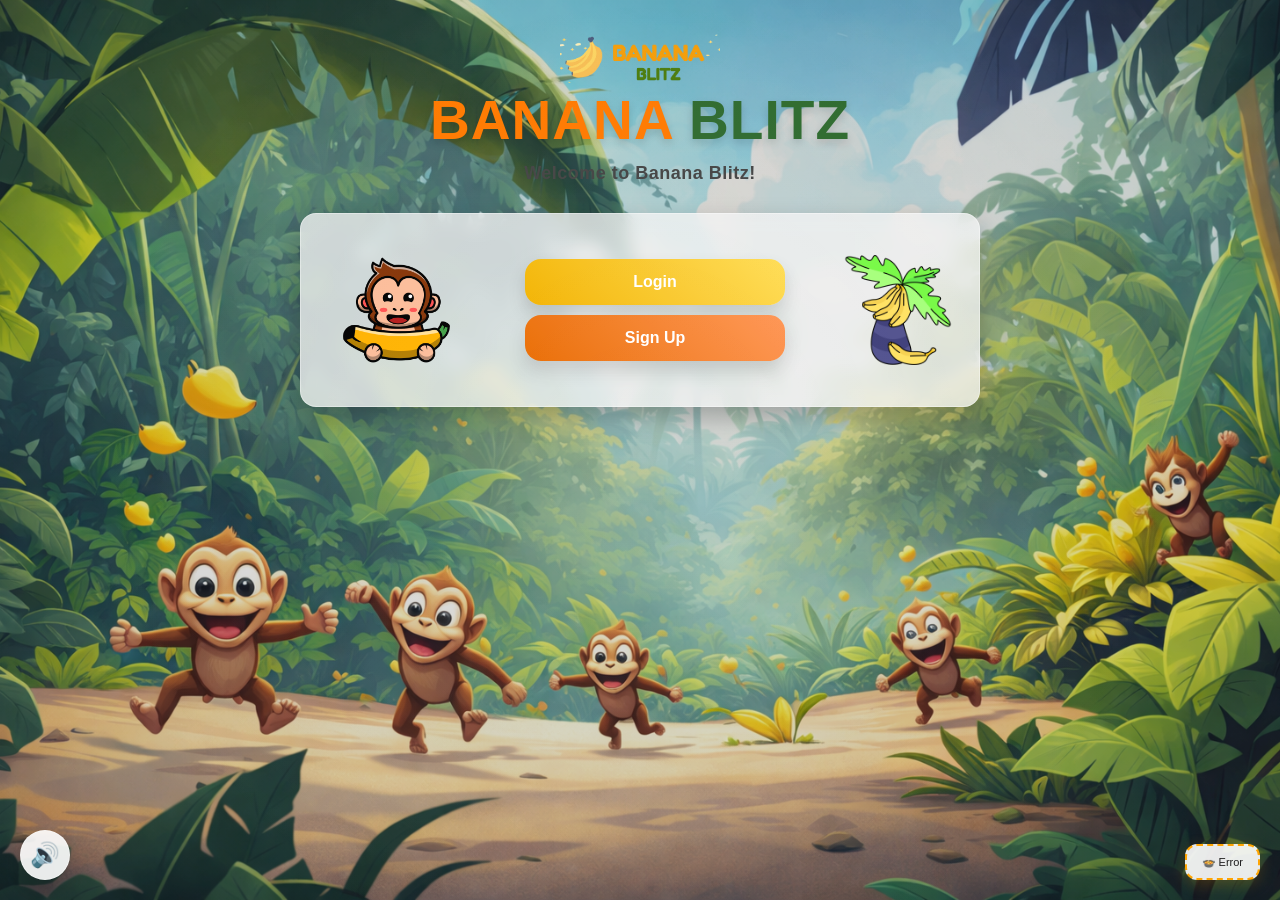
==== commit b41a90e6: "add an API and add chances for levels" ====
--- a/index.html
+++ b/index.html
@@ -2,131 +2,133 @@
 <html lang="en">
 
 <head>
-<meta charset="UTF-8">
-<meta name="viewport" content="width=device-width, initial-scale=1.0">
-<title>Banana Blitz</title>
+  <meta charset="UTF-8">
+  <meta name="viewport" content="width=device-width, initial-scale=1.0">
+  <title>Banana Blitz</title>
 
-<link rel="stylesheet" href="style.css">
+  <link rel="stylesheet" href="style.css">
 
 </head>
 
 <body class="bg">
 
-<!-- Wrapper container that holds all page content. -->
-<div class="page">
+  <!-- Wrapper container that holds all page content. -->
+  <div class="page">
 
-<!-- Displays the game logo and title. -->
-<header class="topBrand">
-<img class="logo" src="assets/img/logo.png" alt="Banana Blitz Logo">
+    <!-- Displays the game logo and title. -->
+    <header class="topBrand">
+      <img class="logo" src="assets/img/logo.png" alt="Banana Blitz Logo">
 
-<h1 class="title">
-BANANA <span>BLITZ</span>
-</h1>
+      <h1 class="title">
+        BANANA <span>BLITZ</span>
+      </h1>
 
-<p class="subtitle">
-Find the Missing Number!
-</p>
-</header>
+      <p class="subtitle">
+        Welcome to Banana Blitz!
+      </p>
+    </header>
 
-<!-- Main central card layout containing the interactive elements. -->
-<main class="card centerCard">
+    <!-- Main central card layout containing the interactive elements. -->
+    <main class="card centerCard">
 
-<div class="heroRow">
+      <div class="heroRow">
 
-<!-- Displays the monkey mascot on the left. -->
-<img class="heroMonkey" src="assets/img/monkey.png" alt="Monkey">
+        <!-- Displays the monkey mascot on the left. -->
+        <img class="heroMonkey" src="assets/img/monkey.png" alt="Monkey">
 
-<!-- Contains the navigation buttons for logging in and signing up. -->
-<div class="heroButtons">
+        <!-- Contains the navigation buttons for logging in and signing up. -->
+        <div class="heroButtons">
 
-<button class="btn btn-yellow" id="goLogin">
-Login
-</button>
+          <button class="btn btn-yellow" id="goLogin">
+            Login
+          </button>
 
-<button class="btn btn-orange" id="goSignup">
-Sign Up
-</button>
+          <button class="btn btn-orange" id="goSignup">
+            Sign Up
+          </button>
 
-</div>
+        </div>
 
-<!-- Displays the banana graphic on the right. -->
-<img class="heroBanana" src="assets/img/banana.png" alt="Banana">
+        <!-- Displays the banana graphic on the right. -->
+        <img class="heroBanana" src="assets/img/banana.png" alt="Banana">
 
-</div>
+      </div>
 
-</main>
+    </main>
 
-</div>
+  </div>
 
 
-<script>
+  <script>
 
-// Preloads all game sound effects for immediate playback.
+    // Preloads all game sound effects for immediate playback.
 
-const sounds = {
+    const sounds = {
 
-click: new Audio("assets/sfx/click.wav"),
-correct: new Audio("assets/sfx/correct.mp3"),
-wrong: new Audio("assets/sfx/wrong.wav"),
-timeup: new Audio("assets/sfx/timeup.wav")
+      click: new Audio("assets/sfx/click.wav"),
+      correct: new Audio("assets/sfx/correct.mp3"),
+      wrong: new Audio("assets/sfx/wrong.wav"),
+      timeup: new Audio("assets/sfx/timeup.wav")
 
-};
+    };
 
 
-// Plays a requested sound effect and resets its playback position to start.
+    // Plays a requested sound effect and resets its playback position to start.
 
-function playSound(name){
+    function playSound(name) {
 
-const s = sounds[name];
+      const s = sounds[name];
 
-if(!s){
-console.warn("Sound not found:", name);
-return;
-}
+      if (!s) {
+        console.warn("Sound not found:", name);
+        return;
+      }
 
-s.currentTime = 0;
+      s.currentTime = 0;
 
-const promise = s.play();
+      const promise = s.play();
 
-if(promise !== undefined){
-promise.catch(error => {
-console.warn("Audio play failed:", error);
-});
-}
+      if (promise !== undefined) {
+        promise.catch(error => {
+          console.warn("Audio play failed:", error);
+        });
+      }
 
-}
+    }
 
 
-// Hooks up click events to elements using element IDs.
+    // Hooks up click events to elements using element IDs.
 
-const loginBtn = document.getElementById("goLogin");
-const signupBtn = document.getElementById("goSignup");
+    const loginBtn = document.getElementById("goLogin");
+    const signupBtn = document.getElementById("goSignup");
 
 
-loginBtn.addEventListener("click", () => {
-  playSound("click");
-  setTimeout(() => {
-    location.href = "login.html";
-  },150);
-});
+    loginBtn.addEventListener("click", () => {
+      playSound("click");
+      setTimeout(() => {
+        location.href = "login.html";
+      }, 150);
+    });
 
-signupBtn.addEventListener("click", () => {
-  playSound("click");
-  setTimeout(() => {
-    location.href = "signup.html";
-  },150);
-});
+    signupBtn.addEventListener("click", () => {
+      playSound("click");
+      setTimeout(() => {
+        location.href = "signup.html";
+      }, 150);
+    });
 
-</script>
+  </script>
 
-<script type="module">
-  import { initBackgroundMusic } from "./sound.js";
-  // Initializes background music upon the user's first interaction with the page.
-  document.body.addEventListener("click", () => {
-    initBackgroundMusic();
-  }, { once: true });
-</script>
+  <script type="module">
+    import { initBackgroundMusic } from "./sound.js";
+    // Initializes background music upon the user's first interaction with the page.
+    document.body.addEventListener("click", () => {
+      initBackgroundMusic();
+    }, { once: true });
+  </script>
 
-<script type="module" src="mute.js"></script>
+  <script type="module" src="mute.js"></script>
+  <script src="meal.js"></script>
 </body>
+
 </html>
--- a/style.css
+++ b/style.css
@@ -1,470 +1,789 @@
-/* This file contains all styles, themes, and animations for the application. */
-
-/* Defines global CSS variables for colors, sizing, and transitions. */
-:root{
-  --shadow: 0 10px 25px rgba(0,0,0,.25);
-  --card: rgba(245,245,245,.78);
-  --card-alt: rgba(255,255,255,.9);
-  --stroke: rgba(255,255,255,.35);
-  --text: #1f1f1f;
-  --primary: #ff7a00;
-  --accent: #2f85d6;
-  --radius: 16px;
-  --space: 14px;
-  --transition: .3s ease;
-  --btn-grad-yellow: linear-gradient(45deg,#f3b300,#ffdd55);
-  --btn-grad-orange: linear-gradient(45deg,#ea6b00,#ff9553);
-  --btn-grad-green: linear-gradient(45deg,#2fb35a,#66d37f);
-  --btn-grad-blue: linear-gradient(45deg,#2f85d6,#69aaff);
-  --btn-grad-red: linear-gradient(45deg,#e23b3b,#ff6b6b);
-  --btn-grad-dark: linear-gradient(45deg,#2b2b2b,#434343);
-}
-
-/* Applies a basic reset to remove default browser styling discrepancies. */
-*{ box-sizing:border-box; }
-html{ scroll-behavior:smooth; overflow-x:hidden; }
-body, input, button, textarea{ -webkit-font-smoothing: antialiased; }
-body{font-family: 'Segoe UI', Arial, sans-serif; line-height:1.5; color:var(--text); background-color:#fafafa;}
-
-a{ color:var(--primary); font-weight:700; text-decoration:none; transition: color .2s ease; }
-a:hover{ text-decoration:underline; color:darken(var(--primary),10%); }
-
-/* Customizes the browser scrollbar to match the application's aesthetic. */
-::-webkit-scrollbar { width: 8px; }
-::-webkit-scrollbar-track { background: rgba(0,0,0,.1); }
-::-webkit-scrollbar-thumb { background: rgba(0,0,0,.2); border-radius: 4px; }
-::-webkit-scrollbar-thumb:hover { background: rgba(0,0,0,.3); }
-
-body.bg{
-  margin:0;
-  color:var(--text);
-  background: url("assets/img/background.png") center/cover no-repeat;
-  background-color: rgba(0,0,0,.15);
-  background-blend-mode: darken;
-  min-height:100vh;
-  animation: bgMove 60s linear infinite;
-  position: relative;
-}
-body.bg:after{
-  content:'';
-  position:absolute;
-  top:0; left:0; right:0; bottom:0;
-  background: radial-gradient(circle at center, rgba(255,255,255,.05) 0%, transparent 70%);
-  pointer-events:none;
-}
-
-/* Styles for primary layout containers across various pages. */
-.page{
-  max-width: 980px;
-  margin: 0 auto;
-  padding: 24px 16px 40px;
-  position: relative;
-  opacity:0;
-  animation: slideIn .6s ease-out forwards;
-}
-
-.backBtn{
-  position:absolute;
-  top:18px;
-  left:18px;
-  width:54px;
-  height:54px;
-  border:none;
-  border-radius:999px;
-  background: linear-gradient(45deg,#f5b300,#ffea00);
-  box-shadow: var(--shadow);
-  font-size:26px;
-  cursor:pointer;
-  transition: transform .2s ease, box-shadow .3s ease;
-}
-.backBtn:hover{
-  animation: bounce .6s;
-  transform: rotate(-10deg) scale(1.1);
-  box-shadow: 0 12px 28px rgba(0,0,0,.3);
-}
-
-.topBrand{
-  text-align:center;
-  margin-top: 10px;
-  animation: floatBtn 8s ease-in-out infinite;
-}
-.topBrand.small{ margin-top: 30px; }
-.logo{ width:160px; display:block; margin:0 auto 8px; }
-.smallLogo{ width:110px; }
-.title{
-  margin:0;
-  font-size: 54px;
-  letter-spacing:1px;
-  font-weight: 900;
-  color:var(--primary);
-  text-shadow:0 4px 8px rgba(0,0,0,.15);
-  line-height:1.1;
-  animation: titlePop 8s ease-in-out infinite alternate;
-  opacity:0;
-  animation-name: titlePop, fadeIn;
-  animation-duration: 8s, .8s;
-  animation-fill-mode: forwards;
-}
-.title span{
-  color:#2f6b2f;
-}
-.subtitle{
-  margin:10px 0 0;
-  font-size: 18px;
-  font-weight:600;
-  color:#444;
-  opacity:.95;
-  opacity:0;
-  animation: fadeIn .8s .2s forwards;
-  letter-spacing: .5px;
-}
-
-/* Styles for reusable interface components like cards, buttons, and inputs. */
-.card{
-  margin: 26px auto 0;
-  padding: 26px;
-  border-radius: var(--radius);
-  background: var(--card);
-  border: 1px solid var(--stroke);
-  box-shadow: var(--shadow);
-  backdrop-filter: blur(8px);
-  opacity:0;
-  animation: fadeIn .6s forwards;
-  transition: transform var(--transition), box-shadow var(--transition), background var(--transition);
-}
-.card:hover{
-  background: var(--card-alt);
-  transform: translateY(-3px) rotateY(2deg);
-}
-.card:hover{
-  transform: translateY(-4px);
-  box-shadow: 0 15px 30px rgba(0,0,0,.2);
-}
-
-.centerCard{ text-align:center; max-width: 680px; }
-.formCard{ max-width: 620px; }
-
-.label{
-  display:block;
-  text-align:left;
-  margin: 12px 0 6px;
-  font-weight: 800;
-  opacity:0;
-  animation: fadeIn .8s forwards;
-  text-shadow: 0 1px 2px rgba(0,0,0,.1);
-  letter-spacing:.3px;
-}
-
-.input{
-  width:100%;
-  padding: var(--space);
-  border-radius: var(--radius);
-  border: 1px solid rgba(0,0,0,.15);
-  font-size: 16px;
-  outline:none;
-  background: rgba(255,255,255,.95);
-  transition: border-color var(--transition), box-shadow var(--transition);
-}
-.input::placeholder{ font-style: italic; color:rgba(0,0,0,.4); }
-.input:focus{
-  border-color: #2f85d6;
-  box-shadow: 0 0 8px rgba(47,133,214,.25);
-}
-
-.btn{
-  border:none;
-  border-radius: var(--radius);
-  padding: var(--space) 18px;
-  font-weight: 900;
-  font-size: 16px;
-  cursor:pointer;
-  box-shadow: 0 10px 18px rgba(0,0,0,.14);
-  transition: transform var(--transition), box-shadow var(--transition), background var(--transition);
-  animation: floatBtn 6s ease-in-out infinite;
-}
-.btn:hover{
-  transform: translateY(-2px) scale(1.02);
-  box-shadow: 0 12px 24px rgba(0,0,0,.2);
-  background-position: right center;
-  animation: hoverPulse .4s ease-in-out;
-}
-.btn:active{
-  transform: translateY(2px) scale(0.98);
-  animation: clickBounce .2s ease;
-
-  animation: clickBounce .2s ease;
-}
-.btn.full{ width:100%; margin-top: 12px; }
-
-
-.btn-yellow{ background: var(--btn-grad-yellow); animation: gradientBG 3s ease infinite; color:white; }
-.btn-orange{ background: var(--btn-grad-orange); animation: gradientBG 3s ease infinite; color:white; }
-.btn-green{ background: var(--btn-grad-green); animation: gradientBG 3s ease infinite; color:white; }
-.btn-blue{ background: var(--btn-grad-blue); animation: gradientBG 3s ease infinite; color:white; }
-.btn-red{ background: var(--btn-grad-red); animation: gradientBG 3s ease infinite; color:white; }
-.btn-dark{ background: var(--btn-grad-dark); animation: gradientBG 3s ease infinite; color:white; }
-
-.smallBtn{ padding:10px 12px; border-radius:12px; font-size:14px; }
-
-/* Defines CSS animations for dynamic visual effects throughout the app. */
-@keyframes gradientBG{
-  0%{background-position:0% 50%;}
-  50%{background-position:100% 50%;}
-  100%{background-position:0% 50%;}
-}
-
-@keyframes slideIn{
-  from{opacity:0; transform: translateY(20px);} to{opacity:1; transform: translateY(0);} }
-
-@keyframes fadeIn{
-  to{opacity:1;} }
-
-@keyframes pulse{
-  0%,100%{transform: scale(1);} 50%{transform: scale(1.05);} }
-
-@keyframes floatBtn{
-  0%,100%{transform: translateY(0);} 50%{transform: translateY(-3px);} }
-
-@keyframes titlePop{
-  0%{transform: scale(1);} 100%{transform: scale(1.02);} }
-
-@keyframes hoverPulse{
-  0%{transform: translateY(-2px) scale(1);} 50%{transform: translateY(-2px) scale(1.05);} 100%{transform: translateY(-2px) scale(1.02);} }
-
-@keyframes clickBounce{
-  0%{transform: translateY(2px) scale(1);} 50%{transform: translateY(2px) scale(0.94);} 100%{transform: translateY(2px) scale(0.98);} }
-
-@keyframes fadeIn{
-  to{opacity:1;}
-}
-
-@keyframes bgMove{
-  0%{background-position: center top;}
-  50%{background-position: center bottom;}
-  100%{background-position: center top;}
-}
-
-
-@keyframes bounce{
-  0%,100%{transform: translateY(0);}
-  50%{transform: translateY(-4px);}
-}
-
-.msg{ margin-top: 10px; font-weight: 800; }
-.smallText{ margin-top: 12px; }
-
-.h2{ margin: 0 0 12px; }
-.center{ text-align:center; }
-
-/* Contains customized styles specific to individual pages and sections. */
-
-/* Hero section styling designed specifically for the index page. */
-.heroRow{
-  display:flex;
-  align-items:center;
-  justify-content:space-between;
-  gap:16px;
-}
-.heroMonkey{ width:140px; animation: floatBtn 5s ease-in-out infinite; }
-.heroBanana{ width:110px; animation: floatBtn 5s ease-in-out infinite; }
-.heroButtons{ display:flex; flex-direction:column; gap:10px; width: 260px; animation: fadeIn .8s 1s forwards; }
-
-.hint{ opacity:.9; margin-top:14px; opacity:0; animation: fadeIn .8s .4s forwards; }
-
-.bottomDecor{
-  display:flex;
-  justify-content:space-between;
-  margin-top: 14px;
-  opacity:.95;
-}
-.decorMonkey{ width:160px; }
-.decorBanana{ width:120px; }
-
-.topBar{
-  display:flex;
-  justify-content:flex-end;
-}
-.userBox{
-  display:flex;
-  gap:10px;
-  align-items:center;
-  font-weight:900;
-}
-
-/* Grid layout and card styles for the difficulty selection page. */
-.levelsGrid{
-  display:grid;
-  grid-template-columns: repeat(3, 1fr);
-  gap: 14px;
-  margin-top: 18px;
-}
-.levelCard{
-  border-radius: 22px;
-  padding: 18px;
-  background: rgba(255,255,255,.78);
-  box-shadow: var(--shadow);
-  border: 1px solid rgba(255,255,255,.5);
-  text-align:center;
-  transition: transform var(--transition), background var(--transition), box-shadow var(--transition);
-}
-.levelCard:hover{
-  transform: translateY(-4px);
-  background: rgba(255,255,255,.9);
-  box-shadow: 0 15px 30px rgba(0,0,0,.2);
-}
-.levelCard h3{ margin:0 0 6px; font-size:22px; }
-.levelCard p{ margin:0 0 12px; font-weight:800; }
-
-.levelCard.green{ outline: 3px solid rgba(47,179,90,.2); }
-.levelCard.orange{ outline: 3px solid rgba(234,107,0,.2); }
-.levelCard.red{ outline: 3px solid rgba(226,59,59,.2); }
-
-.rowBtns{
-  display:flex;
-  gap: 12px;
-  justify-content:center;
-  margin-top: 14px;
-}
-
-/* Element styling specifically targeted for the main gameplay interface. */
-.gameTop{
-  display:flex;
-  justify-content:space-evenly;
-  align-items:center;
-  margin-top: 12px;
-}
-
-.pill{
-  padding: 10px 14px;
-  border-radius: 999px;
-  background: rgba(255,255,255,.75);
-  border: 1px solid rgba(255,255,255,.5);
-  box-shadow: var(--shadow);
-  font-weight: 900;
-  transition: transform var(--transition), background var(--transition);
-}
-.pill:hover{
-  background: var(--card-alt);
-  transform: translateY(-2px);
-}
-.timerPill{
-  padding: 10px 14px;
-  border-radius: 999px;
-  background: linear-gradient(45deg,#2fb35a,#66d37f);
-  color:white;
-  box-shadow: var(--shadow);
-  font-weight: 900;
-  animation: pulse 2s ease-in-out infinite;
-}
-
-.gameArea{ max-width: 760px; }
-.answerBox{ display:flex; justify-content:center; margin: 12px 0; }
-.answerInput{
-  width: 160px;
-  text-align:center;
-  font-size: 28px;
-  font-weight: 900;
-}
-
-.keypad{
-  display:grid;
-  grid-template-columns: repeat(4, 1fr);
-  gap: 10px;
-  margin: 12px 0;
-}
-.key{
-  background:white;
-  border: 1px solid rgba(0,0,0,.08);
-  border-radius: 14px;
-  padding: 14px;
-  font-weight: 900;
-  font-size: 18px;
-  cursor:pointer;
-  box-shadow: 0 8px 16px rgba(0,0,0,.10);
-  transition: transform var(--transition), background var(--transition), box-shadow var(--transition);
-}
-.key:hover{
-  background: var(--btn-grad-blue);
-  color:#fff;
-  transform: translateY(-2px);
-  box-shadow: 0 10px 20px rgba(0,0,0,.15);
-}
-.key:active{
-  transform: translateY(0) scale(0.97);
-}
-
-.bigScore{
-  font-size: 70px;
-  font-weight: 1000;
-  color:#ea6b00;
-  text-shadow:0 6px 12px rgba(0,0,0,.1);
-  margin: 10px 0 6px;
-  animation: titlePop 6s ease-in-out infinite alternate;
-}
-
-/* Table layout styles customized for the leaderboard score display. */
-.tableHead, .tableRow{
-  display:grid;
-  grid-template-columns: 90px 1fr 130px;
-  gap: 10px;
-  padding: 10px;
-  font-weight: 900;
-}
-.tableHead{
-  border-bottom: 2px solid rgba(0,0,0,.08);
-}
-.tableRow{
-  border-bottom: 1px solid rgba(0,0,0,.06);
-  align-items:center;
-  transition: background var(--transition);
-}
-.tableRow:nth-child(even){ background: rgba(0,0,0,.02); }
-.tableRow:hover{ background: rgba(0,0,0,.04); }
-.tableRow:last-child{ border-bottom:none; }
-
-/* Media queries to ensure responsive design on mobile devices. */
-@media (max-width: 780px){
-  .levelsGrid{ grid-template-columns: 1fr; }
-  .heroRow{ flex-direction:column; }
-  .heroButtons{ width:100%; }
-}
-.puzzleBox.center{
-  width:100%;
-  max-width:420px;
-  margin:25px auto;
-  display:flex;
-  justify-content:center;
-  align-items:center;
-}
-
-.bananaImg{
-  width:100%;
-  max-width:380px;
-  border-radius:12px;
-  box-shadow:0 10px 20px rgba(0,0,0,0.25);
-}
-
-.muteBtn {
-  position: fixed;
-  bottom: 20px;
-  right: 20px;
-  width: 50px;
-  height: 50px;
-  border-radius: 50%;
-  background: var(--card-alt);
-  border: 1px solid var(--stroke);
-  box-shadow: var(--shadow);
-  font-size: 24px;
-  display: flex;
-  align-items: center;
-  justify-content: center;
-  cursor: pointer;
-  z-index: 1000;
-  transition: transform var(--transition), box-shadow var(--transition), background var(--transition);
-}
-
-.muteBtn:hover {
-  transform: translateY(-4px) scale(1.05);
-  box-shadow: 0 15px 30px rgba(0,0,0,.2);
-  background: white;
-}+/* This file contains all styles, themes, and animations for the application. */
+
+/* Defines global CSS variables for colors, sizing, and transitions. */
+:root {
+  --shadow: 0 10px 25px rgba(0, 0, 0, .25);
+  --card: rgba(245, 245, 245, .78);
+  --card-alt: rgba(255, 255, 255, .9);
+  --stroke: rgba(255, 255, 255, .35);
+  --text: #1f1f1f;
+  --primary: #ff7a00;
+  --accent: #2f85d6;
+  --radius: 16px;
+  --space: 14px;
+  --transition: .3s ease;
+  --btn-grad-yellow: linear-gradient(45deg, #f3b300, #ffdd55);
+  --btn-grad-orange: linear-gradient(45deg, #ea6b00, #ff9553);
+  --btn-grad-green: linear-gradient(45deg, #2fb35a, #66d37f);
+  --btn-grad-blue: linear-gradient(45deg, #2f85d6, #69aaff);
+  --btn-grad-red: linear-gradient(45deg, #e23b3b, #ff6b6b);
+  --btn-grad-dark: linear-gradient(45deg, #2b2b2b, #434343);
+}
+
+/* Applies a basic reset to remove default browser styling discrepancies. */
+* {
+  box-sizing: border-box;
+}
+
+html {
+  scroll-behavior: smooth;
+  overflow-x: hidden;
+}
+
+body,
+input,
+button,
+textarea {
+  -webkit-font-smoothing: antialiased;
+}
+
+body {
+  font-family: 'Segoe UI', Arial, sans-serif;
+  line-height: 1.5;
+  color: var(--text);
+  background-color: #fafafa;
+}
+
+a {
+  color: var(--primary);
+  font-weight: 700;
+  text-decoration: none;
+  transition: color .2s ease;
+}
+
+a:hover {
+  text-decoration: underline;
+  color: darken(var(--primary), 10%);
+}
+
+/* Customizes the browser scrollbar to match the application's aesthetic. */
+::-webkit-scrollbar {
+  width: 8px;
+}
+
+::-webkit-scrollbar-track {
+  background: rgba(0, 0, 0, .1);
+}
+
+::-webkit-scrollbar-thumb {
+  background: rgba(0, 0, 0, .2);
+  border-radius: 4px;
+}
+
+::-webkit-scrollbar-thumb:hover {
+  background: rgba(0, 0, 0, .3);
+}
+
+body.bg {
+  margin: 0;
+  color: var(--text);
+  background: url("assets/img/background.png") center/cover no-repeat;
+  background-color: rgba(0, 0, 0, .15);
+  background-blend-mode: darken;
+  min-height: 100vh;
+  animation: bgMove 60s linear infinite;
+  position: relative;
+}
+
+body.bg:after {
+  content: '';
+  position: absolute;
+  top: 0;
+  left: 0;
+  right: 0;
+  bottom: 0;
+  background: radial-gradient(circle at center, rgba(255, 255, 255, .05) 0%, transparent 70%);
+  pointer-events: none;
+}
+
+/* Styles for primary layout containers across various pages. */
+.page {
+  max-width: 980px;
+  margin: 0 auto;
+  padding: 24px 16px 40px;
+  position: relative;
+}
+
+.page > *:not(.backBtn) {
+  opacity: 0;
+  animation: slideIn .6s ease-out forwards;
+}
+
+.backBtn {
+  position: fixed;
+  top: 20px;
+  left: 20px;
+  z-index: 1000;
+  width: 54px;
+  height: 54px;
+  border: none;
+  border-radius: 999px;
+  background: linear-gradient(45deg, #f5b300, #ffea00);
+  box-shadow: var(--shadow);
+  font-size: 26px;
+  cursor: pointer;
+  transition: transform .2s ease, box-shadow .3s ease;
+}
+
+.backBtn:hover {
+  animation: bounce .6s;
+  transform: rotate(-10deg) scale(1.1);
+  box-shadow: 0 12px 28px rgba(0, 0, 0, .3);
+}
+
+.topBrand {
+  text-align: center;
+  margin-top: 10px;
+  animation: floatBtn 8s ease-in-out infinite;
+}
+
+.topBrand.small {
+  margin-top: 30px;
+}
+
+.logo {
+  width: 160px;
+  display: block;
+  margin: 0 auto 8px;
+}
+
+.smallLogo {
+  width: 110px;
+}
+
+.title {
+  margin: 0;
+  font-size: 54px;
+  letter-spacing: 1px;
+  font-weight: 900;
+  color: var(--primary);
+  text-shadow: 0 4px 8px rgba(0, 0, 0, .15);
+  line-height: 1.1;
+  animation: titlePop 8s ease-in-out infinite alternate;
+  opacity: 0;
+  animation-name: titlePop, fadeIn;
+  animation-duration: 8s, .8s;
+  animation-fill-mode: forwards;
+}
+
+.title span {
+  color: #2f6b2f;
+}
+
+.subtitle {
+  margin: 10px 0 0;
+  font-size: 18px;
+  font-weight: 600;
+  color: #444;
+  opacity: .95;
+  opacity: 0;
+  animation: fadeIn .8s .2s forwards;
+  letter-spacing: .5px;
+}
+
+/* Styles for reusable interface components like cards, buttons, and inputs. */
+.card {
+  margin: 26px auto 0;
+  padding: 26px;
+  border-radius: var(--radius);
+  background: var(--card);
+  border: 1px solid var(--stroke);
+  box-shadow: var(--shadow);
+  backdrop-filter: blur(8px);
+  opacity: 0;
+  animation: fadeIn .6s forwards;
+  transition: transform var(--transition), box-shadow var(--transition), background var(--transition);
+}
+
+.card:hover {
+  background: var(--card-alt);
+  transform: translateY(-3px) rotateY(2deg);
+}
+
+.card:hover {
+  transform: translateY(-4px);
+  box-shadow: 0 15px 30px rgba(0, 0, 0, .2);
+}
+
+.centerCard {
+  text-align: center;
+  max-width: 680px;
+}
+
+.formCard {
+  max-width: 620px;
+}
+
+.label {
+  display: block;
+  text-align: left;
+  margin: 12px 0 6px;
+  font-weight: 800;
+  opacity: 0;
+  animation: fadeIn .8s forwards;
+  text-shadow: 0 1px 2px rgba(0, 0, 0, .1);
+  letter-spacing: .3px;
+}
+
+.input {
+  width: 100%;
+  padding: var(--space);
+  border-radius: var(--radius);
+  border: 1px solid rgba(0, 0, 0, .15);
+  font-size: 16px;
+  outline: none;
+  background: rgba(255, 255, 255, .95);
+  transition: border-color var(--transition), box-shadow var(--transition);
+}
+
+.input::placeholder {
+  font-style: italic;
+  color: rgba(0, 0, 0, .4);
+}
+
+.input:focus {
+  border-color: #2f85d6;
+  box-shadow: 0 0 8px rgba(47, 133, 214, .25);
+}
+
+.btn {
+  border: none;
+  border-radius: var(--radius);
+  padding: var(--space) 18px;
+  font-weight: 900;
+  font-size: 16px;
+  cursor: pointer;
+  box-shadow: 0 10px 18px rgba(0, 0, 0, .14);
+  transition: transform var(--transition), box-shadow var(--transition), background var(--transition);
+  animation: floatBtn 6s ease-in-out infinite;
+}
+
+.btn:hover {
+  transform: translateY(-2px) scale(1.02);
+  box-shadow: 0 12px 24px rgba(0, 0, 0, .2);
+  background-position: right center;
+  animation: hoverPulse .4s ease-in-out;
+}
+
+.btn:active {
+  transform: translateY(2px) scale(0.98);
+  animation: clickBounce .2s ease;
+
+  animation: clickBounce .2s ease;
+}
+
+.btn.full {
+  width: 100%;
+  margin-top: 12px;
+}
+
+
+.btn-yellow {
+  background: var(--btn-grad-yellow);
+  animation: gradientBG 3s ease infinite;
+  color: white;
+}
+
+.btn-orange {
+  background: var(--btn-grad-orange);
+  animation: gradientBG 3s ease infinite;
+  color: white;
+}
+
+.btn-green {
+  background: var(--btn-grad-green);
+  animation: gradientBG 3s ease infinite;
+  color: white;
+}
+
+.btn-blue {
+  background: var(--btn-grad-blue);
+  animation: gradientBG 3s ease infinite;
+  color: white;
+}
+
+.btn-red {
+  background: var(--btn-grad-red);
+  animation: gradientBG 3s ease infinite;
+  color: white;
+}
+
+.btn-dark {
+  background: var(--btn-grad-dark);
+  animation: gradientBG 3s ease infinite;
+  color: white;
+}
+
+.smallBtn {
+  padding: 10px 12px;
+  border-radius: 12px;
+  font-size: 14px;
+}
+
+/* Defines CSS animations for dynamic visual effects throughout the app. */
+@keyframes gradientBG {
+  0% {
+    background-position: 0% 50%;
+  }
+
+  50% {
+    background-position: 100% 50%;
+  }
+
+  100% {
+    background-position: 0% 50%;
+  }
+}
+
+@keyframes slideIn {
+  from {
+    opacity: 0;
+    transform: translateY(20px);
+  }
+
+  to {
+    opacity: 1;
+    transform: translateY(0);
+  }
+}
+
+@keyframes fadeIn {
+  to {
+    opacity: 1;
+  }
+}
+
+@keyframes pulse {
+
+  0%,
+  100% {
+    transform: scale(1);
+  }
+
+  50% {
+    transform: scale(1.05);
+  }
+}
+
+@keyframes floatBtn {
+
+  0%,
+  100% {
+    transform: translateY(0);
+  }
+
+  50% {
+    transform: translateY(-3px);
+  }
+}
+
+@keyframes titlePop {
+  0% {
+    transform: scale(1);
+  }
+
+  100% {
+    transform: scale(1.02);
+  }
+}
+
+@keyframes hoverPulse {
+  0% {
+    transform: translateY(-2px) scale(1);
+  }
+
+  50% {
+    transform: translateY(-2px) scale(1.05);
+  }
+
+  100% {
+    transform: translateY(-2px) scale(1.02);
+  }
+}
+
+@keyframes clickBounce {
+  0% {
+    transform: translateY(2px) scale(1);
+  }
+
+  50% {
+    transform: translateY(2px) scale(0.94);
+  }
+
+  100% {
+    transform: translateY(2px) scale(0.98);
+  }
+}
+
+@keyframes fadeIn {
+  to {
+    opacity: 1;
+  }
+}
+
+@keyframes bgMove {
+  0% {
+    background-position: center top;
+  }
+
+  50% {
+    background-position: center bottom;
+  }
+
+  100% {
+    background-position: center top;
+  }
+}
+
+
+@keyframes bounce {
+
+  0%,
+  100% {
+    transform: translateY(0);
+  }
+
+  50% {
+    transform: translateY(-4px);
+  }
+}
+
+.msg {
+  margin-top: 10px;
+  font-weight: 800;
+}
+
+.smallText {
+  margin-top: 12px;
+}
+
+.h2 {
+  margin: 0 0 12px;
+}
+
+.center {
+  text-align: center;
+}
+
+/* Contains customized styles specific to individual pages and sections. */
+
+/* Hero section styling designed specifically for the index page. */
+.heroRow {
+  display: flex;
+  align-items: center;
+  justify-content: space-between;
+  gap: 16px;
+}
+
+.heroMonkey {
+  width: 140px;
+  animation: floatBtn 5s ease-in-out infinite;
+}
+
+.heroBanana {
+  width: 110px;
+  animation: floatBtn 5s ease-in-out infinite;
+}
+
+.heroButtons {
+  display: flex;
+  flex-direction: column;
+  gap: 10px;
+  width: 260px;
+  animation: fadeIn .8s 1s forwards;
+}
+
+.hint {
+  opacity: .9;
+  margin-top: 14px;
+  opacity: 0;
+  animation: fadeIn .8s .4s forwards;
+}
+
+.bottomDecor {
+  display: flex;
+  justify-content: space-between;
+  margin-top: 14px;
+  opacity: .95;
+}
+
+.decorMonkey {
+  width: 160px;
+}
+
+.decorBanana {
+  width: 120px;
+}
+
+.topBar {
+  display: flex;
+  justify-content: flex-end;
+}
+
+.userBox {
+  display: flex;
+  gap: 10px;
+  align-items: center;
+  font-weight: 900;
+}
+
+/* Grid layout and card styles for the difficulty selection page. */
+.levelsGrid {
+  display: grid;
+  grid-template-columns: repeat(3, 1fr);
+  gap: 14px;
+  margin-top: 18px;
+}
+
+.levelCard {
+  border-radius: 22px;
+  padding: 18px;
+  background: rgba(255, 255, 255, .78);
+  box-shadow: var(--shadow);
+  border: 1px solid rgba(255, 255, 255, .5);
+  text-align: center;
+  transition: transform var(--transition), background var(--transition), box-shadow var(--transition);
+}
+
+.levelCard:hover {
+  transform: translateY(-4px);
+  background: rgba(255, 255, 255, .9);
+  box-shadow: 0 15px 30px rgba(0, 0, 0, .2);
+}
+
+.levelCard h3 {
+  margin: 0 0 6px;
+  font-size: 22px;
+}
+
+.levelCard p {
+  margin: 0 0 12px;
+  font-weight: 800;
+}
+
+.levelCard.green {
+  outline: 3px solid rgba(47, 179, 90, .2);
+}
+
+.levelCard.orange {
+  outline: 3px solid rgba(234, 107, 0, .2);
+}
+
+.levelCard.red {
+  outline: 3px solid rgba(226, 59, 59, .2);
+}
+
+.rowBtns {
+  display: flex;
+  gap: 12px;
+  justify-content: center;
+  margin-top: 14px;
+}
+
+/* Element styling specifically targeted for the main gameplay interface. */
+.gameTop {
+  display: flex;
+  justify-content: space-evenly;
+  align-items: center;
+  margin-top: 12px;
+}
+
+.pill {
+  padding: 10px 14px;
+  border-radius: 999px;
+  background: rgba(255, 255, 255, .75);
+  border: 1px solid rgba(255, 255, 255, .5);
+  box-shadow: var(--shadow);
+  font-weight: 900;
+  transition: transform var(--transition), background var(--transition);
+}
+
+.pill:hover {
+  background: var(--card-alt);
+  transform: translateY(-2px);
+}
+
+.timerPill {
+  padding: 10px 14px;
+  border-radius: 999px;
+  background: linear-gradient(45deg, #2fb35a, #66d37f);
+  color: white;
+  box-shadow: var(--shadow);
+  font-weight: 900;
+  animation: pulse 2s ease-in-out infinite;
+}
+
+.gameArea {
+  max-width: 760px;
+}
+
+.answerBox {
+  display: flex;
+  justify-content: center;
+  margin: 12px 0;
+}
+
+.answerInput {
+  width: 160px;
+  text-align: center;
+  font-size: 28px;
+  font-weight: 900;
+}
+
+.keypad {
+  display: grid;
+  grid-template-columns: repeat(4, 1fr);
+  gap: 10px;
+  margin: 12px 0;
+}
+
+.key {
+  background: white;
+  border: 1px solid rgba(0, 0, 0, .08);
+  border-radius: 14px;
+  padding: 14px;
+  font-weight: 900;
+  font-size: 18px;
+  cursor: pointer;
+  box-shadow: 0 8px 16px rgba(0, 0, 0, .10);
+  transition: transform var(--transition), background var(--transition), box-shadow var(--transition);
+}
+
+.key:hover {
+  background: var(--btn-grad-blue);
+  color: #fff;
+  transform: translateY(-2px);
+  box-shadow: 0 10px 20px rgba(0, 0, 0, .15);
+}
+
+.key:active {
+  transform: translateY(0) scale(0.97);
+}
+
+.bigScore {
+  font-size: 70px;
+  font-weight: 1000;
+  color: #ea6b00;
+  text-shadow: 0 6px 12px rgba(0, 0, 0, .1);
+  margin: 10px 0 6px;
+  animation: titlePop 6s ease-in-out infinite alternate;
+}
+
+/* Table layout styles customized for the leaderboard score display. */
+.tableHead,
+.tableRow {
+  display: grid;
+  grid-template-columns: 90px 1fr 130px;
+  gap: 10px;
+  padding: 10px;
+  font-weight: 900;
+}
+
+.tableHead {
+  border-bottom: 2px solid rgba(0, 0, 0, .08);
+}
+
+.tableRow {
+  border-bottom: 1px solid rgba(0, 0, 0, .06);
+  align-items: center;
+  transition: background var(--transition);
+}
+
+.tableRow:nth-child(even) {
+  background: rgba(0, 0, 0, .02);
+}
+
+.tableRow:hover {
+  background: rgba(0, 0, 0, .04);
+}
+
+.tableRow:last-child {
+  border-bottom: none;
+}
+
+/* Media queries to ensure responsive design on mobile devices. */
+@media (max-width: 780px) {
+  .levelsGrid {
+    grid-template-columns: 1fr;
+  }
+
+  .heroRow {
+    flex-direction: column;
+  }
+
+  .heroButtons {
+    width: 100%;
+  }
+}
+
+.puzzleBox.center {
+  width: 100%;
+  max-width: 420px;
+  margin: 25px auto;
+  display: flex;
+  justify-content: center;
+  align-items: center;
+}
+
+.bananaImg {
+  width: 100%;
+  max-width: 380px;
+  border-radius: 12px;
+  box-shadow: 0 10px 20px rgba(0, 0, 0, 0.25);
+}
+
+.muteBtn {
+  position: fixed;
+  bottom: 20px;
+  left: 20px;
+  width: 50px;
+  height: 50px;
+  border-radius: 50%;
+  background: var(--card-alt);
+  border: 1px solid var(--stroke);
+  box-shadow: var(--shadow);
+  font-size: 24px;
+  display: flex;
+  align-items: center;
+  justify-content: center;
+  cursor: pointer;
+  z-index: 1000;
+  transition: transform var(--transition), box-shadow var(--transition), background var(--transition);
+}
+
+.muteBtn:hover {
+  transform: translateY(-4px) scale(1.05);
+  box-shadow: 0 15px 30px rgba(0, 0, 0, .2);
+  background: white;
+}
+
+#meal-widget {
+  position: fixed;
+  bottom: 20px;
+  right: 20px;
+  background: var(--card-alt);
+  border: 2px dashed #ffa502;
+  padding: 8px 15px;
+  border-radius: 12px;
+  box-shadow: 0 4px 15px rgba(255, 165, 2, 0.2);
+  z-index: 1000;
+  display: flex;
+  align-items: center;
+  gap: 12px;
+  animation: fadeIn .8s forwards;
+  color: var(--text);
+  font-size: 11px;
+}
+
+#meal-widget img {
+  width: 45px;
+  height: 45px;
+  border-radius: 8px;
+  border: 2px solid #ffa502;
+  object-fit: cover;
+}
+
+#meal-widget .meal-info b {
+  color: #ffa502;
+  font-size: 13px;
+}
